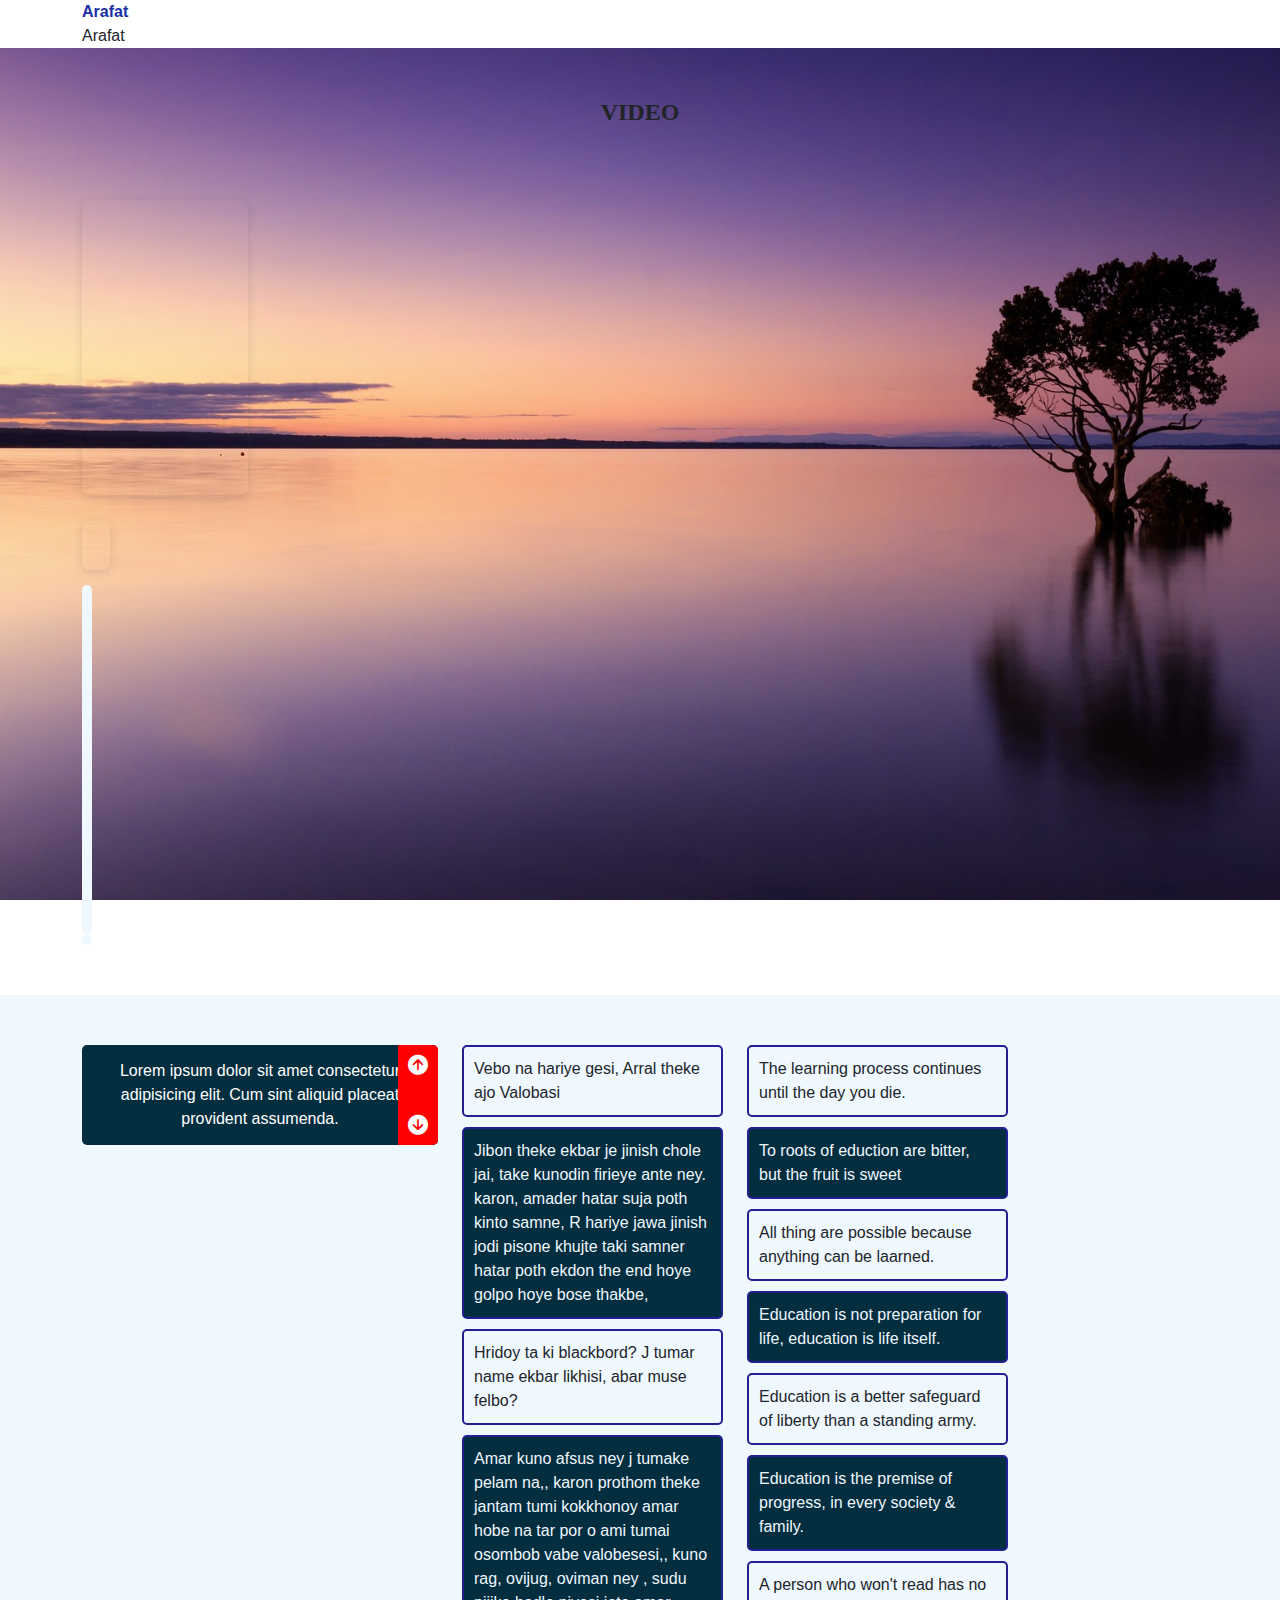
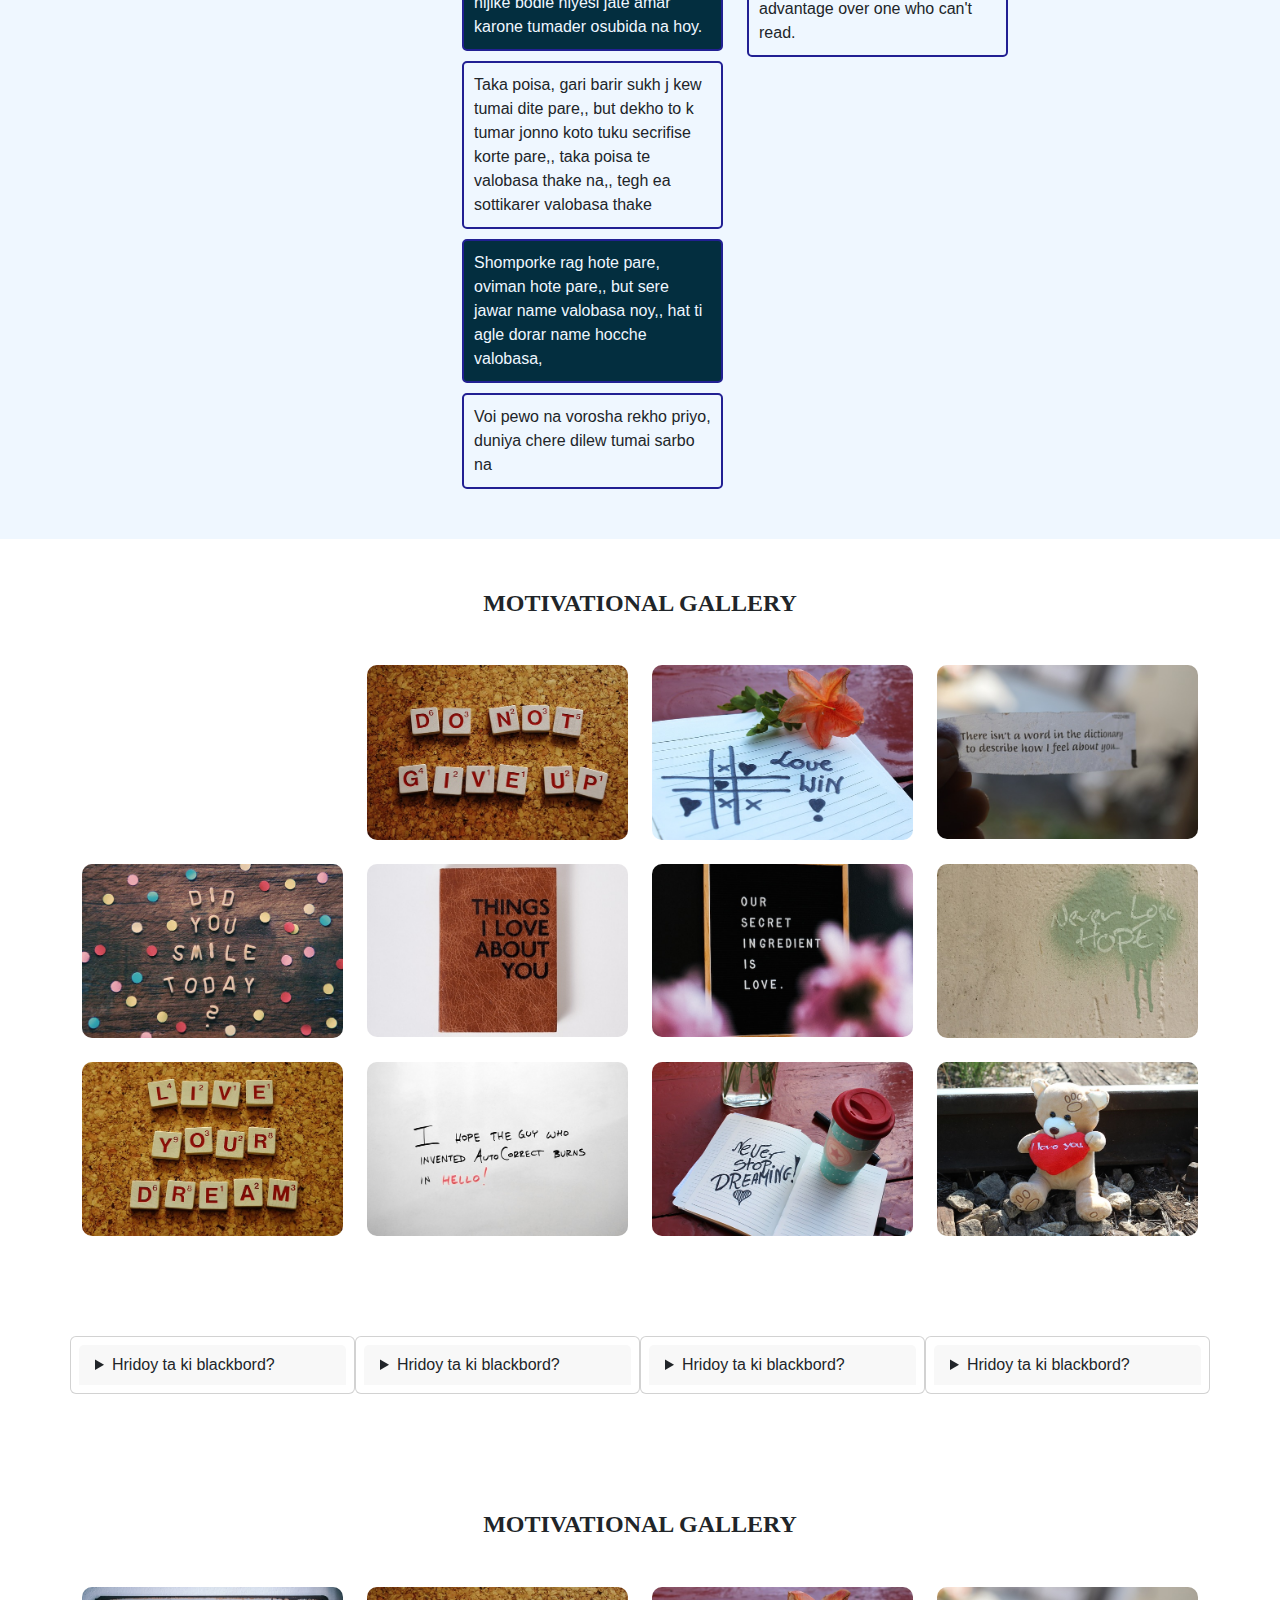
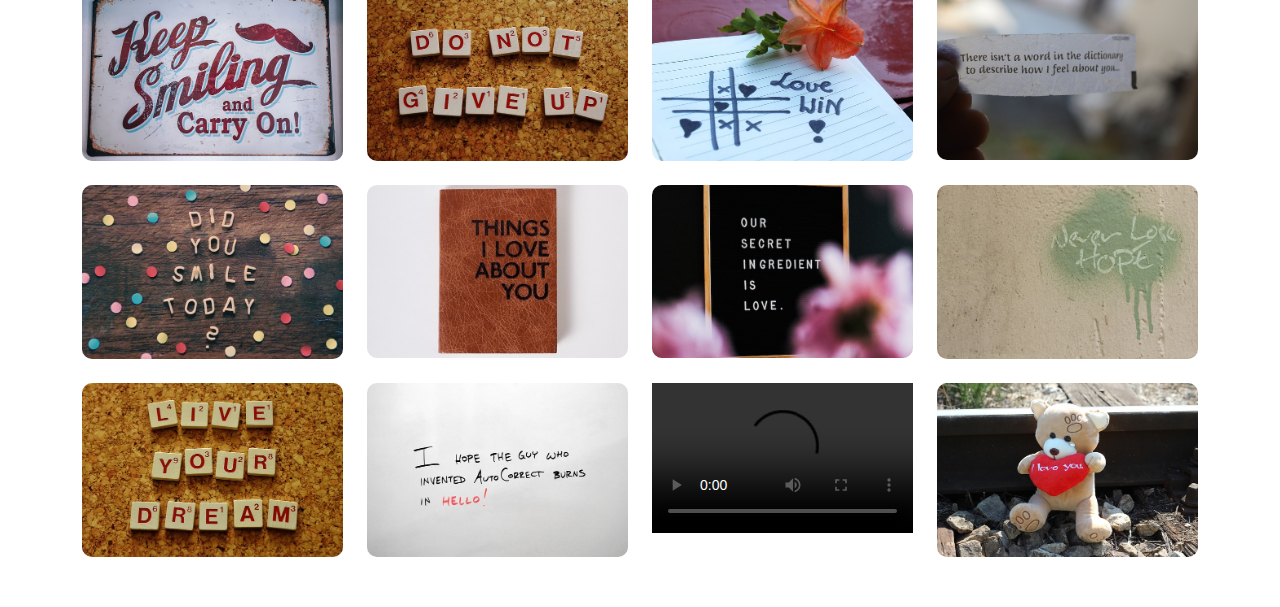
==== index.html @ 427f3147 "Update index.html" ====
<!DOCTYPE html>
<html lang="en">

<head>
    <meta charset="UTF-8">
    <meta name="viewport" content="width=device-width, initial-scale=1.0">
    <link rel="icon" href="image/logo.png">
    <title>Sent A Message For Bithi</title>
    <link rel="stylesheet" href="css/fontawesome/css/all.min.css">
    <link rel="stylesheet" href="css/bootstrap.min.css">
    <link rel="stylesheet" href="css/style.css">
    <link rel="stylesheet" href="css/responsive.css">
</head>

<body>

    <nav>
        <div class="container">
            <div class="row">
                <div class="col-md-12">
                    <div class="nav_wrapper">
                        <a href="#">Arafat</a>
                        <p href="#">Arafat</p>
                    </div>
                </div>
            </div>
        </div>
    </nav>



    <section id="video">
        <div class="container">

            <div class="secton_title text-center mb-5">
                <h1>Video</h1>
            </div>

            <div class="row gy-3">
                <div class="col-lg-2 col-md-3 col-sm-6 col-2 ">
                    <div class="">
                        <div style="position: relative; width: 100%; height: 0; padding-top: 177.7778%;
 padding-bottom: 0; box-shadow: 0 2px 8px 0 rgba(63,69,81,0.16); margin-top: 1.6em; margin-bottom: 0.9em; overflow: hidden;
 border-radius: 8px; will-change: transform;">
  <iframe loading="lazy" style="position: absolute; width: 100%; height: 100%; top: 0; left: 0; border: none; padding: 0;margin: 0;"
    src="https:&#x2F;&#x2F;www.canva.com&#x2F;design&#x2F;DAF-F6-UgXE&#x2F;YDiCbbijVKIDsxhTz0mBYQ&#x2F;watch?embed" allowfullscreen="allowfullscreen" allow="fullscreen">
  </iframe>
</div>

                    </div>
                <div class="col-lg-2 col-md-3 col-sm-6 col-2 ">
                    <div class="">
                        <div style="position: relative; width: 100%; height: 0; padding-top: 177.7778%;
 padding-bottom: 0; box-shadow: 0 2px 8px 0 rgba(63,69,81,0.16); margin-top: 1.6em; margin-bottom: 0.9em; overflow: hidden;
 border-radius: 8px; will-change: transform;">
  <iframe loading="lazy" style="position: absolute; width: 100%; height: 100%; top: 0; left: 0; border: none; padding: 0;margin: 0;"
    src="https:&#x2F;&#x2F;www.canva.com&#x2F;design&#x2F;DAF-F6-UgXE&#x2F;YDiCbbijVKIDsxhTz0mBYQ&#x2F;watch?embed" allowfullscreen="allowfullscreen" allow="fullscreen">
  </iframe>
</div>

                    </div>
                <div class="col-md-3 col-sm-6">
                    <div class="video_wrapper">
                        <div style="position: relative; width: 100%; height: 300px; padding-top: 177.7778%;
 padding-bottom: 0; box-shadow: 0 2px 8px 0 rgba(63,69,81,0.16); margin-top: 1.6em; margin-bottom: 0.9em; overflow: hidden;
 border-radius: 8px; will-change: transform;">
  <iframe loading="lazy" style="position: absolute; width: 100%; height: 300px; top: 0; left: 0; border: none; padding: 0;margin: 0;"
    src="https:&#x2F;&#x2F;www.canva.com&#x2F;design&#x2F;DAF0tHk9nTk&#x2F;bB8lPL1ZTHizFM0H215nzg&#x2F;watch?embed" allowfullscreen="allowfullscreen" allow="fullscreen">
  </iframe>
</div>


                    </div>
                </div>
                <div class="col-md-3 col-sm-6">
                    <div class="video_wrapper">
                        <div style="padding:177.78% 0 0 0;position:relative;"><iframe src="https://player.vimeo.com/video/912677685?badge=0&amp;autopause=0&amp;player_id=0&amp;app_id=58479" frameborder="0" allow="autoplay; fullscreen; picture-in-picture" style="position:absolute;top:0;left:0;width:100%;height:100%;" title="Facebook"></iframe></div>
                    </div>
                </div>
            </div></div>
        </div>
    </section>



    <section id="faq">
        <div class="container">
            <div class="row">
                <div class="col-md-4 col-sm-6">
                    <div class="single_msg_wrapper">
                        <div class="single_msg">

                            <div class="single_msg_slide">
                                <div class="single_msg_con">
                                    <p>Lorem ipsum dolor sit amet consectetur adipisicing elit. Cum sint aliquid placeat
                                        provident assumenda.</p>
                                </div>
                            </div>
                            <div class="single_msg_slide">
                                <div class="single_msg_con">
                                    <p>Lorem ipsum dolor sit amet consectetur adipisicing elit. Cum sint aliquid placeat
                                        provident assumenda.</p>
                                </div>
                            </div>
                            <div class="single_msg_slide">
                                <div class="single_msg_con">
                                    <p>Lorem ipsum dolor sit amet consectetur adipisicing elit. Cum sint aliquid placeat
                                        provident assumenda.</p>
                                </div>
                            </div>
                            <div class="single_msg_slide">
                                <div class="single_msg_con">
                                    <p>Lorem ipsum dolor sit amet consectetur adipisicing elit. Cum sint aliquid placeat
                                        provident assumenda.</p>
                                </div>
                            </div>
                            <div class="single_msg_slide">
                                <div class="single_msg_con">
                                    <p>Lorem ipsum dolor sit amet consectetur adipisicing elit. Cum sint aliquid placeat
                                        provident assumenda.</p>
                                </div>
                            </div>


                        </div>
                        <div class="single_msg_btn">
                            <i onclick="upMsg()" class="fa fa-arrow-circle-up" aria-hidden="true"></i>
                            <i onclick="downMsg()" class="fa fa-arrow-circle-down" aria-hidden="true"></i>
                        </div>
                    </div>
                </div>
                <div class="col-md-3 col-sm-6">
                    <div class="status_box">
                        <p class="single_status ">
                            Vebo na hariye gesi, Arral theke ajo Valobasi
                        </p>
                        <p class="single_status">
                            Jibon theke ekbar je jinish chole jai, take kunodin firieye ante ney. karon, amader hatar suja poth kinto samne, R hariye jawa jinish jodi pisone khujte taki samner hatar poth ekdon the end hoye golpo hoye bose thakbe,
                        </p>
                        <p class="single_status">
                            Hridoy ta ki blackbord? J tumar name ekbar likhisi, abar muse felbo?    
                        </p>
                        <p class="single_status">
                           Amar kuno afsus ney j tumake pelam na,, karon prothom theke jantam tumi kokkhonoy amar hobe na tar por o ami tumai osombob vabe valobesesi,,  kuno rag, ovijug, oviman ney , sudu nijike bodle niyesi jate amar karone tumader osubida na hoy.
                        </p>
                        <p class="single_status">
                            Taka poisa, gari barir sukh j kew tumai dite pare,, but dekho to k tumar jonno koto tuku secrifise korte pare,, taka poisa te valobasa thake na,, tegh ea sottikarer valobasa thake
                        </p>
                        <p class="single_status">
                            Shomporke rag hote pare, oviman  hote pare,, but sere jawar name valobasa noy,, hat ti agle dorar name hocche valobasa,
                         </p>
                        <p class="single_status">
                            Voi pewo na vorosha rekho priyo, duniya chere dilew tumai sarbo na
                        </p>
                    </div>
                </div>
                <div class="col-md-3 col-sm-6">
                    <div class="status_box">
                        <p class="single_status">
                            The learning process continues until the day you die.
                        </p>
                        <p class="single_status">
                            To roots of eduction are bitter, but the fruit is sweet
                        </p>
                        <p class="single_status">
                            All thing are possible because anything can be laarned.
                        </p>
                        <p class="single_status">
                            Education is not preparation for life, education is life itself.
                        </p>
                        <p class="single_status">
                            Education is a better safeguard of liberty than a standing army.
                        </p>
                        <p class="single_status">
                            Education is the premise of progress, in every society & family.
                        </p>
                        <p class="single_status">
                            A person who won't read has no advantage over one who can't read.
                        </p>
                    </div>
                </div>
            </div>
        </div>
    </section>

    <section class="full_img_box" id="full_img_box">
        <div class="full_img">
            <img id="full_img" src="image/img_gallery_1.jpg" alt="">
        </div>
        <span onclick="close_img()">X</span>
    </section>

    <section id="gallery_section">
        <div class="container">
            <div class="secton_title text-center mb-5">
                <h1>Motivational Gallery</h1>
            </div>
            <div class="row gy-4">
                <div class="col-md-3 col-sm-6">
                    <div class="img_wrapper">
                        <img onclick="full_img(this.src)" src="https://photos.google.com/direct/AF1QipOx652NyZt1VPtZx6PtrWKGs_IhcX5M02TzEsUFUxyFWANWa3Gwg7GCTWqADJPvFw" alt="">
                    </div>
                </div>
                <div class="col-md-3 col-sm-6">
                    <div class="img_wrapper">
                        <img onclick="full_img(this.src)" src="image/img_gallery_2.jpg" alt="">
                    </div>
                </div>
                <div class="col-md-3 col-sm-6">
                    <div class="img_wrapper">
                        <img onclick="full_img(this.src)" src="image/img_gallery_3.jpg" alt="">
                    </div>
                </div>
                <div class="col-md-3 col-sm-6">
                    <div class="img_wrapper">
                        <img onclick="full_img(this.src)" src="image/img_gallery_4.jpg" alt="">
                    </div>
                </div>
                <div class="col-md-3 col-sm-6">
                    <div class="img_wrapper">
                        <img onclick="full_img(this.src)" src="image/img_gallery_5.jpg" alt="">
                    </div>
                </div>
                <div class="col-md-3 col-sm-6">
                    <div class="img_wrapper">
                        <img onclick="full_img(this.src)" src="image/img_gallery_6.jpg" alt="">
                    </div>
                </div>
                <div class="col-md-3 col-sm-6">
                    <div class="img_wrapper">
                        <img onclick="full_img(this.src)" src="image/img_gallery_7.jpg" alt="">
                    </div>
                </div>
                <div class="col-md-3 col-sm-6">
                    <div class="img_wrapper">
                        <img onclick="full_img(this.src)" src="image/img_gallery_8.jpg" alt="">
                    </div>
                </div>
                <div class="col-md-3 col-sm-6">
                    <div class="img_wrapper">
                        <img onclick="full_img(this.src)" src="image/img_gallery_9.jpg" alt="">
                    </div>
                </div>
                <div class="col-md-3 col-sm-6">
                    <div class="img_wrapper">
                        <img onclick="full_img(this.src)" src="image/img_gallery_10.jpg" alt="">
                    </div>
                </div>
                <div class="col-md-3 col-sm-6">
                    <div class="img_wrapper">
                        <img onclick="full_img(this.src)" src="image/img_gallery_11.jpg" alt="">
                    </div>
                </div>
                <div class="col-md-3 col-sm-6">
                    <div class="img_wrapper">
                        <img onclick="full_img(this.src)" src="image/img_gallery_12.jpg" alt="">
                    </div>
                </div>

            </div>
        </div>
    </section>


    <section class="container"> 
        <div class="row">
            <details class="card col-md-3 p-2 mb-3">
                <summary class="card-header" >Hridoy ta ki blackbord?</summary>
                <p class="card-body">
                    <audio controls src="audio/Facebook.mp3"  type="audio/mp3"></audio>
                    <audio controls src="audio/Facebook.mp3"  type="audio/mp3"></audio>
                    <audio controls src="audio/Facebook.mp3"  type="audio/mp3"></audio>
                    <audio controls src="audio/Facebook.mp3"  type="audio/mp3"></audio>
                    <audio controls src="audio/Facebook.mp3"  type="audio/mp3"></audio>
                </p>
              </details>
              <details class="card col-md-3 p-2 mb-3">
                <summary class="card-header" >Hridoy ta ki blackbord?</summary>
                <p class="card-body">
                    <video src="video/Facebook.mp4" type="video/mp4" controls>
                        
                    </video>
                </p>
              </details>
              <details class="card col-md-3 p-2 mb-3">
                <summary class="card-header" >Hridoy ta ki blackbord?</summary>
                <p class="card-body">
                    <video src="video/Facebook_2.mp4" type="video/mp4" controls>
                        
                    </video>
                </p>
              </details>
              <details class="card col-md-3 p-2 mb-3">
                <summary class="card-header" >Hridoy ta ki blackbord?</summary>
                <p class="card-body">
                    <video src="video/video_1.mp4" type="video/mp4" controls>
                        
                    </video>
                </p>
              </details>
        </div>
        
    </section>


    <section class="full_img_box" id="full_img_box">
        <div class="full_img">
            <!-- <img id="full_img" src="image/img_gallery_1.jpg" alt=""> -->
            <video id="full_img" src="video/video_1.mp4"></video>
        </div>
        <span onclick="close_img()">X</span>
    </section>

    <section id="gallery_section">
        <div class="container">
            <div class="secton_title text-center mb-5">
                <h1>Motivational Gallery</h1>
            </div>
            <div class="row gy-4">
                <div class="col-md-3 col-sm-6">
                    <div class="img_wrapper">
                        <img onclick="full_img(this.src)" src="image/img_gallery_1.jpg" alt="">
                    </div>
                </div>
                <div class="col-md-3 col-sm-6">
                    <div class="img_wrapper">
                        <img onclick="full_img(this.src)" src="image/img_gallery_2.jpg" alt="">
                    </div>
                </div>
                <div class="col-md-3 col-sm-6">
                    <div class="img_wrapper">
                        <img onclick="full_img(this.src)" src="image/img_gallery_3.jpg" alt="">
                    </div>
                </div>
                <div class="col-md-3 col-sm-6">
                    <div class="img_wrapper">
                        <img onclick="full_img(this.src)" src="image/img_gallery_4.jpg" alt="">
                    </div>
                </div>
                <div class="col-md-3 col-sm-6">
                    <div class="img_wrapper">
                        <img onclick="full_img(this.src)" src="image/img_gallery_5.jpg" alt="">
                    </div>
                </div>
                <div class="col-md-3 col-sm-6">
                    <div class="img_wrapper">
                        <img onclick="full_img(this.src)" src="image/img_gallery_6.jpg" alt="">
                    </div>
                </div>
                <div class="col-md-3 col-sm-6">
                    <div class="img_wrapper">
                        <img onclick="full_img(this.src)" src="image/img_gallery_7.jpg" alt="">
                    </div>
                </div>
                <div class="col-md-3 col-sm-6">
                    <div class="img_wrapper">
                        <img onclick="full_img(this.src)" src="image/img_gallery_8.jpg" alt="">
                    </div>
                </div>
                <div class="col-md-3 col-sm-6">
                    <div class="img_wrapper">
                        <img onclick="full_img(this.src)" src="image/img_gallery_9.jpg" alt="">
                    </div>
                </div>
                <div class="col-md-3 col-sm-6">
                    <div class="img_wrapper">
                        <img onclick="full_img(this.src)" src="image/img_gallery_10.jpg" alt="">
                    </div>
                </div>
                <div class="col-md-3 col-sm-6">
                    <div class="img_wrapper">
                        <video controls onclick="full_img(this.src)" src="video/video_1.mp4"></video>
                    </div>
                </div>
                <div class="col-md-3 col-sm-6">
                    <div class="img_wrapper">
                        <img onclick="full_img(this.src)" src="image/img_gallery_12.jpg" alt="">
                    </div>
                </div>

            </div>
        </div>
    </section>

<script src="https://player.vimeo.com/api/player.js"></script>
    <script src="js/bootstrap.bundle.js"></script>
    <script src="js/app.js"></script>

    <script>

        let full_img_box = document.getElementById('full_img_box');
        let full_imgf = document.getElementById('full_img');
        function full_img(pic) {
            full_img_box.style.transform = "scale(1)";
            full_imgf.src = pic;
        }

        function close_img() {
            full_img_box.style.transform = "scaleY(0)";
        }


        let single_msg = document.querySelector('.single_msg')

        let x = "0"
        function upMsg() {

            if(x > '-400'){
                 x = x - 100;
            single_msg.style.top = x + 'px';
        }  
    }


        function downMsg(){
            if(x < '0'){
                 x = x + 100;
            single_msg.style.top = x + 'px';
            
            
        }  

        }

    </script>

</body>

</html>
---- css/style.css ----
/* color for bg */
/* #eff7ff  #125875 #ff7350 */

* {
    margin: 0;
    padding: 0;
    box-sizing: border-box;
}
.video_wrapper iframe{
    width: 100%;
    height: 350px;
}
.ytp-embed .ytp-chrome-bottom {
    height: 40px;
    display: none;
}
a.ytp-youtube-button.ytp-button.yt-uix-sessionlink {
    display: none !important;
}
body {
    font-family: sans-serif;
}

a {
    color: rgb(26, 47, 165);
    text-decoration: none;
    font-weight: 600;
}

ul {
    list-style: none;
}

p {
    margin: 0;
    padding: 0;
}

img,
video {
    width: 100%;
    height: auto;
    display: flex;
}

section {
    padding: 50px 0;
}

.secton_title h1 {
    font-size: 1.5rem;
    font-weight: 600;
    text-transform: uppercase;
    position: relative;
    font-family: cursive;
}


/* Video section start  */

.video_wrapper {
    border-radius: 10px;
    overflow: hidden;
    border: 5px solid #eff7ff;
}

#video {
    background: url(../image/bg.jpg);
    background-position: center;
    background-size: cover;
    background-repeat: no-repeat;
    background-attachment: fixed;
}

/* Video section end */



/* faq section start  */

.btn {
    font-weight: 600;
    font-size: 14px;
    background: #ff7350;
    max-width: 200px;
    padding: 15px;
    border-radius: 5px;
    color: #fff;
    letter-spacing: .8px;
    cursor: pointer;
    transition: .5s;
}

.eash_btn {
    font-weight: 600;
    font-size: 14px;
    background: #125875;
    max-width: 200px;
    padding: 15px;
    border-radius: 5px;
    color: #fff;
    letter-spacing: .8px;
    cursor: pointer;
    transition: .5s;
}

.eash_btn:hover {
    background-color: #ff7350;
}

.btn:hover {
    background: #125875;
}

#faq {
    background: #eff7ff;
}

.faq_wrapper {
    display: grid;
    grid-template-columns: repeat(2, 1fr);
    gap: 2rem;
}

.single_status:hover,
.status_active {
    background: #032e3f;
    color: #eff7ff;
    box-shadow: 0px 0px 5px 2px #125875;
}

.single_status:nth-child(even) {
    background: #032e3f;
    color: #eff7ff;
}

.single_status:nth-child(even):hover {
    background: #ff7350;
    color: #eff7ff;
}

/* .single_status:nth-child(odd):hover{
    background: #ff7350;
    color: #eff7ff;
} */

.status_box p {
    font-size: 1rem;
    border: 2px solid #222093;
    border-radius: 5px;
    padding: 10px;
    cursor: pointer;
    transition: .5s;
}

.status_box,
.status {
    display: flex;
    flex-direction: column;
    gap: 10px;
}

/* faq section end  */

/* gallery section start  */

.img_wrapper img {
    border-radius: 10px;
    cursor: pointer;
}


#full_img_box {
    position: fixed;
    top: 0;
    left: 0;
    width: 100%;
    height: 100vh;
    background: #000000e0;
    z-index: 11111;
    transition: .5s;
    transform: scale(0);
}

div.full_img {
    width: 60%;
    border-radius: 10px;
    overflow: hidden;
    position: absolute;
    top: 50%;
    left: 50%;
    transform: translate(-50%, -50%);
}

section#full_img_box span {
    position: absolute;
    right: 5%;
    top: 5%;
    color: #fff;
    font-size: 25px;
    cursor: pointer;

}

/* gallery section start  */



.single_msg_btn {
    position: absolute;
    top: 0;
    right: 0;
    display: flex;
    flex-direction: column;
    justify-content: space-between;
    height: 100%;
    background: red;
    width: 40px;
    align-items: center;
    padding: 10px 0;
}

.single_msg_btn i {
    font-size: 20px;
    cursor: pointer;
}


.single_msg_wrapper {
    max-height: 100px;
    background: #032e3f;
    color: #fff;
    position: relative;
    overflow: hidden;
    border-radius: 5px;
}


.single_msg{
    position: relative;
    transition: 1s !important;
    top: 0;
}
.single_msg_slide {position: relative;padding: 14px 35px;text-align: center; transition: 1s !important;}

p.card-body {
    padding: 0;
    margin-top: 10px;
}

p.card-body audio {
    width: 100%;
}

summary.card-header {
    border: 0;
}

p.card-body {
    position: relative;
}

p.card-body::before {
    position: absolute;
    content: '';
/*     background: #2f5766db; */
    width: 100%;
    height: 100%;
    /* top: 50%; */
    /* left: 50%; */
    /* transform: translate(-50%, -50%); */
}
p.card-body video{
   height: 390px; 
}
/* Video Page css Start  */

.video_container .video video{
    box-shadow: 0 .5rem 1rem rgba(0,0,0,.5);
    overflow: hidden;
    border-radius: 1rem;
}
/* .video_container .video .active{
    position: fixed;
    top: 50%; left: 50%;
    transform: translate(-50%, -50%);
    height: 100vh;
    width: 80%;
    box-shadow: 0 0 0 100vh rgba(0,0,0,.7);
    z-index: 1;
} */
.active {
    position: absolute;
    top: 50%;
    left: 50%;
    transform: translate(-50%, -50%);
    background: rgba(0,0,0,.7);
    height: 100%;
    width: 100%;
}

.active video {
    width: 80%;
    height: 80%;
    position: absolute;
    top: 50%;
    left: 50%;
    transform: translate(-50%, -50%);
}
---- css/responsive.css ----
@media (max-width:800px){
    div.full_img {
        width: 70%;
    }
}
@media (max-width:576px){
    div.full_img {
        width: 90%;
    }
    .col-md-3{
        width:50%;
    }
}
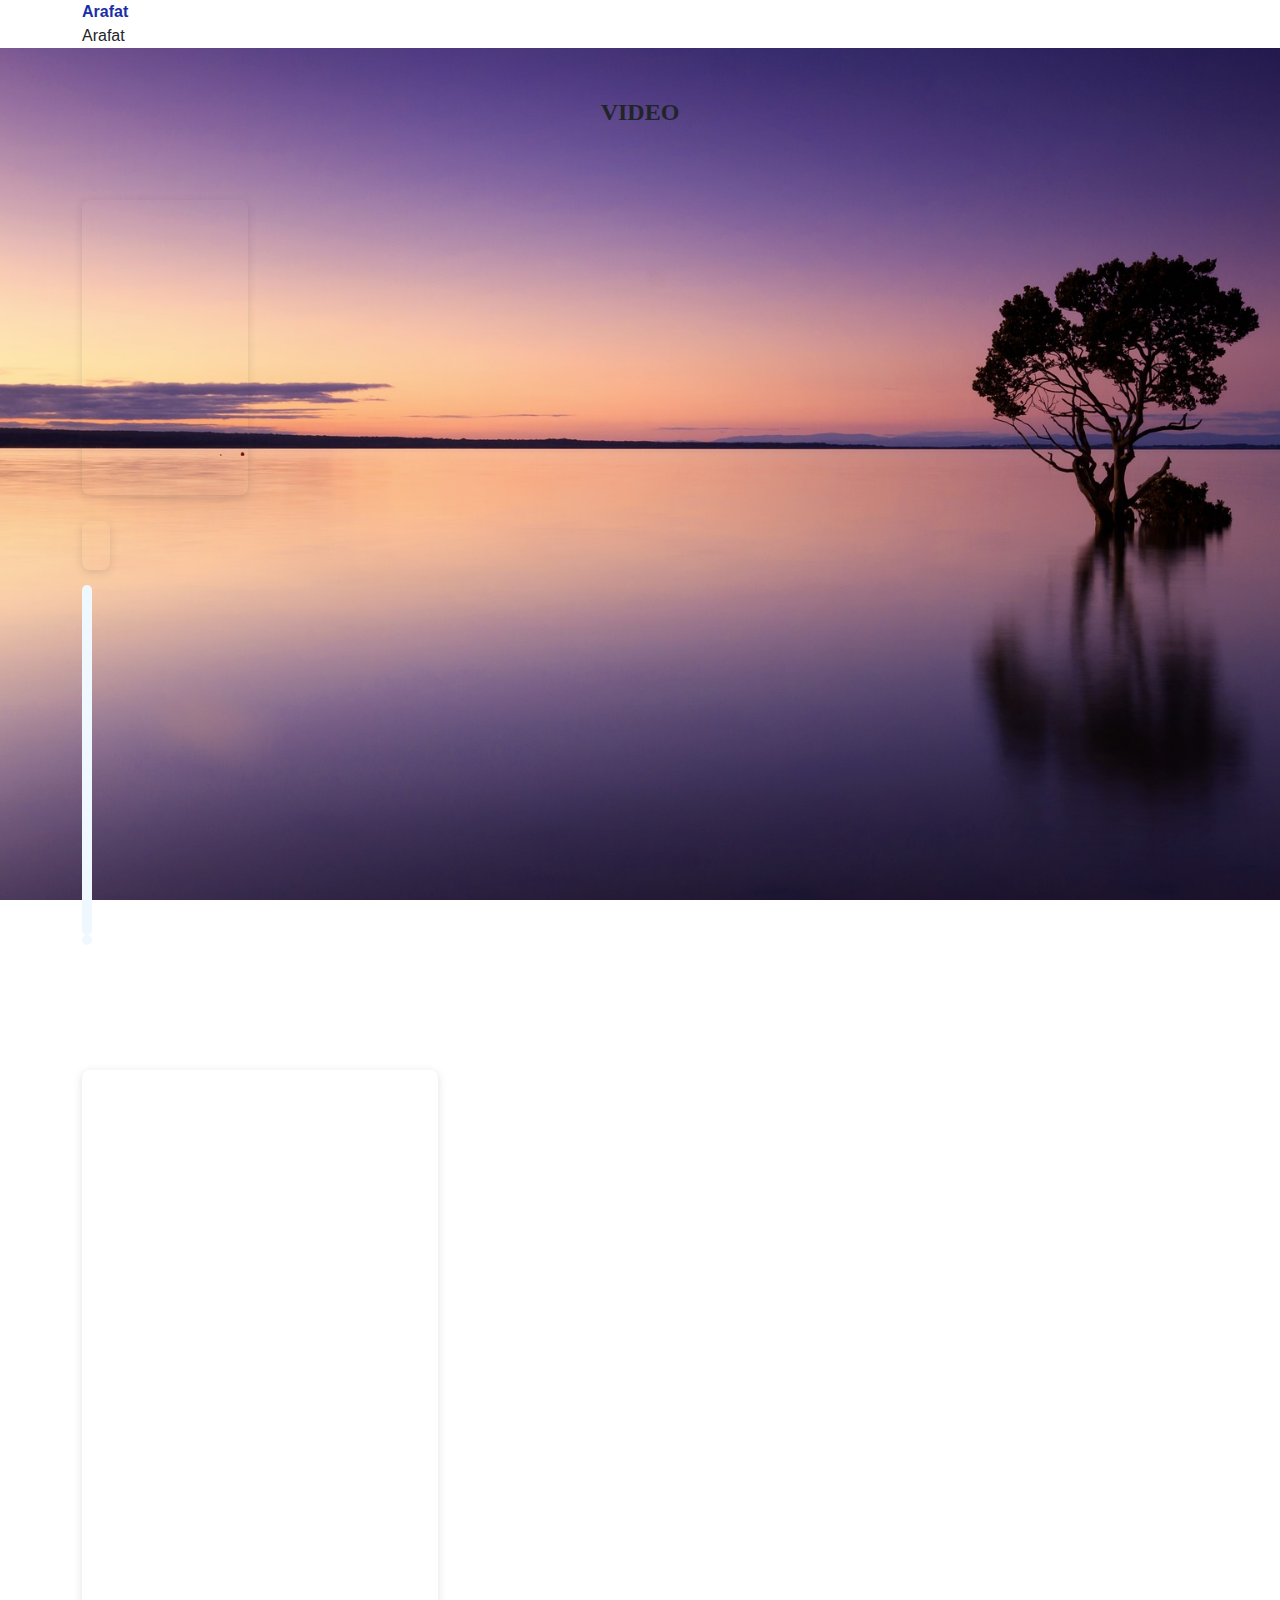
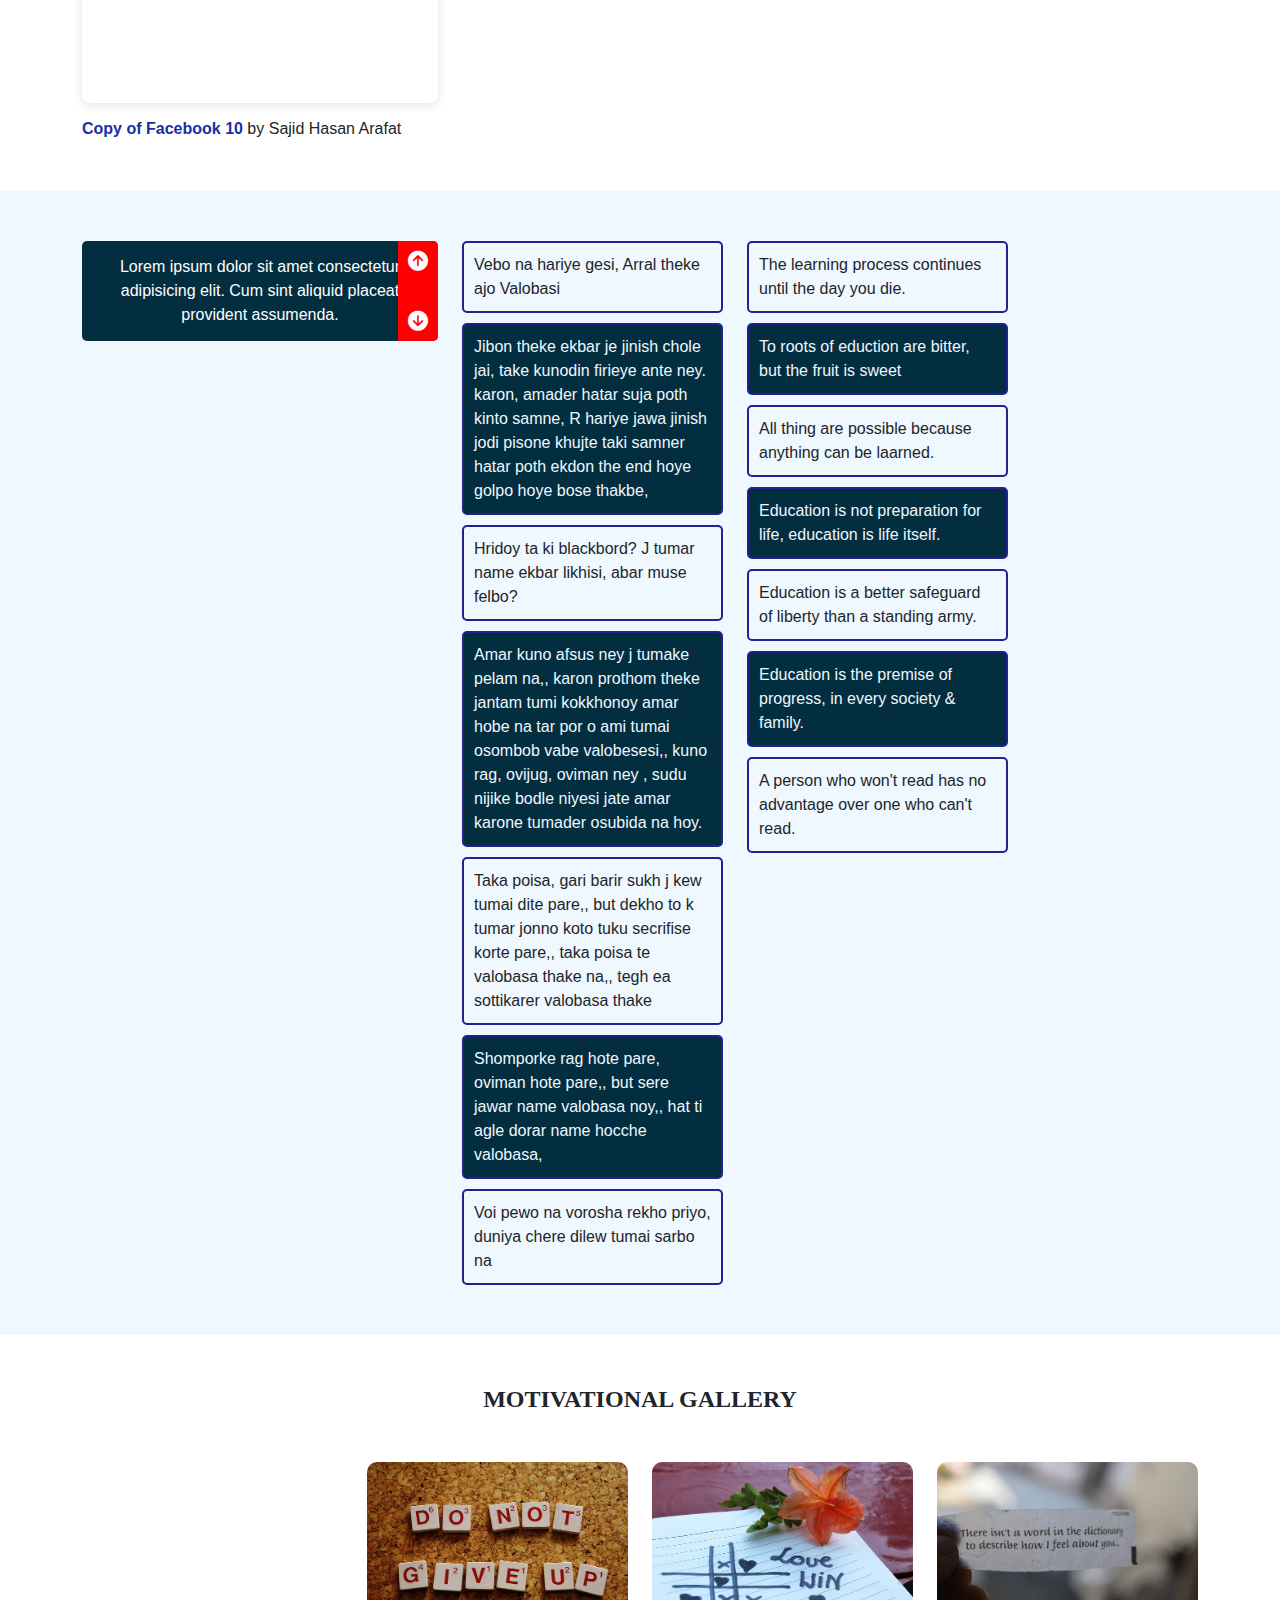
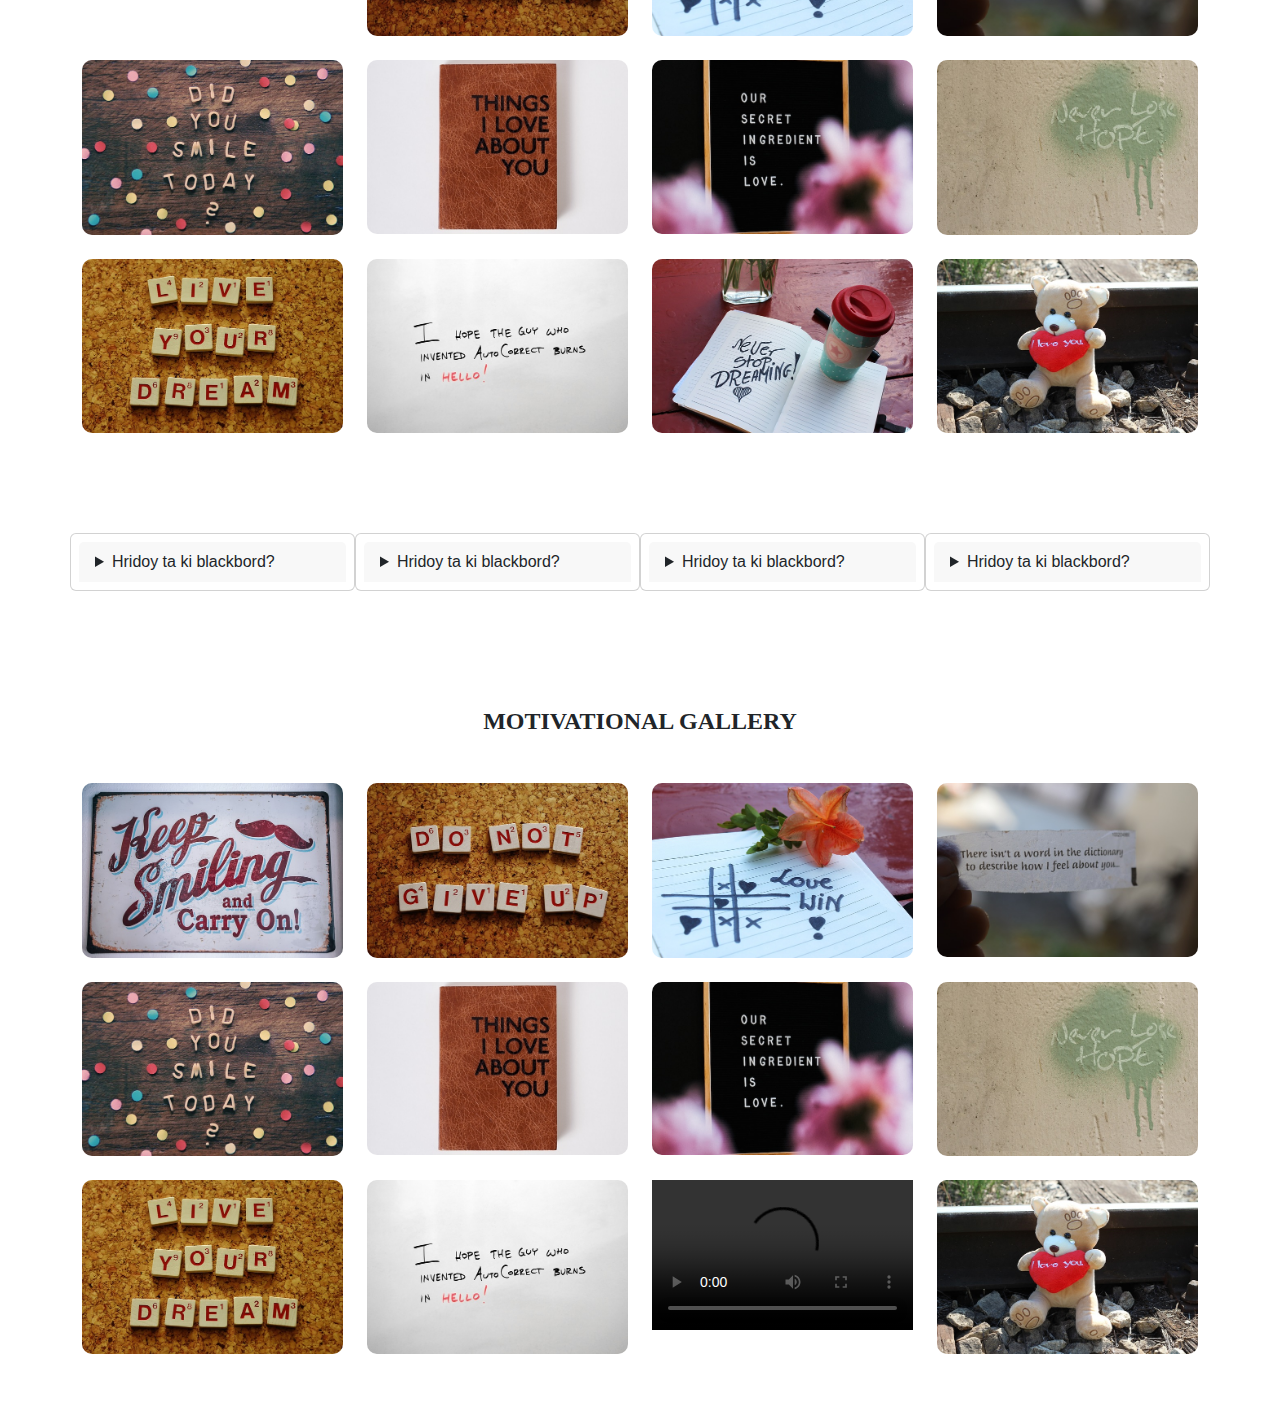
==== commit b267362f: "Update index.html" ====
--- a/index.html
+++ b/index.html
@@ -82,7 +82,22 @@
     </section>
 
 
-
+<section>
+    <div class="container">
+        <div class="row">
+            <div class="col-sm-4">
+                <div style="position: relative; width: 100%; height: 0; padding-top: 177.7778%;
+ padding-bottom: 0; box-shadow: 0 2px 8px 0 rgba(63,69,81,0.16); margin-top: 1.6em; margin-bottom: 0.9em; overflow: hidden;
+ border-radius: 8px; will-change: transform;">
+  <iframe loading="lazy" style="position: absolute; width: 100%; height: 100%; top: 0; left: 0; border: none; padding: 0;margin: 0;"
+    src="https:&#x2F;&#x2F;www.canva.com&#x2F;design&#x2F;DAF-MAcOYWQ&#x2F;-L6xsHTbHZmCGImSSXaTwA&#x2F;watch?embed" allowfullscreen="allowfullscreen" allow="fullscreen">
+  </iframe>
+</div>
+<a href="https:&#x2F;&#x2F;www.canva.com&#x2F;design&#x2F;DAF-MAcOYWQ&#x2F;-L6xsHTbHZmCGImSSXaTwA&#x2F;watch?utm_content=DAF-MAcOYWQ&amp;utm_campaign=designshare&amp;utm_medium=embeds&amp;utm_source=link" target="_blank" rel="noopener">Copy of Facebook 10</a> by Sajid Hasan Arafat
+            </div>
+        </div>
+    </div>
+</section>
     <section id="faq">
         <div class="container">
             <div class="row">
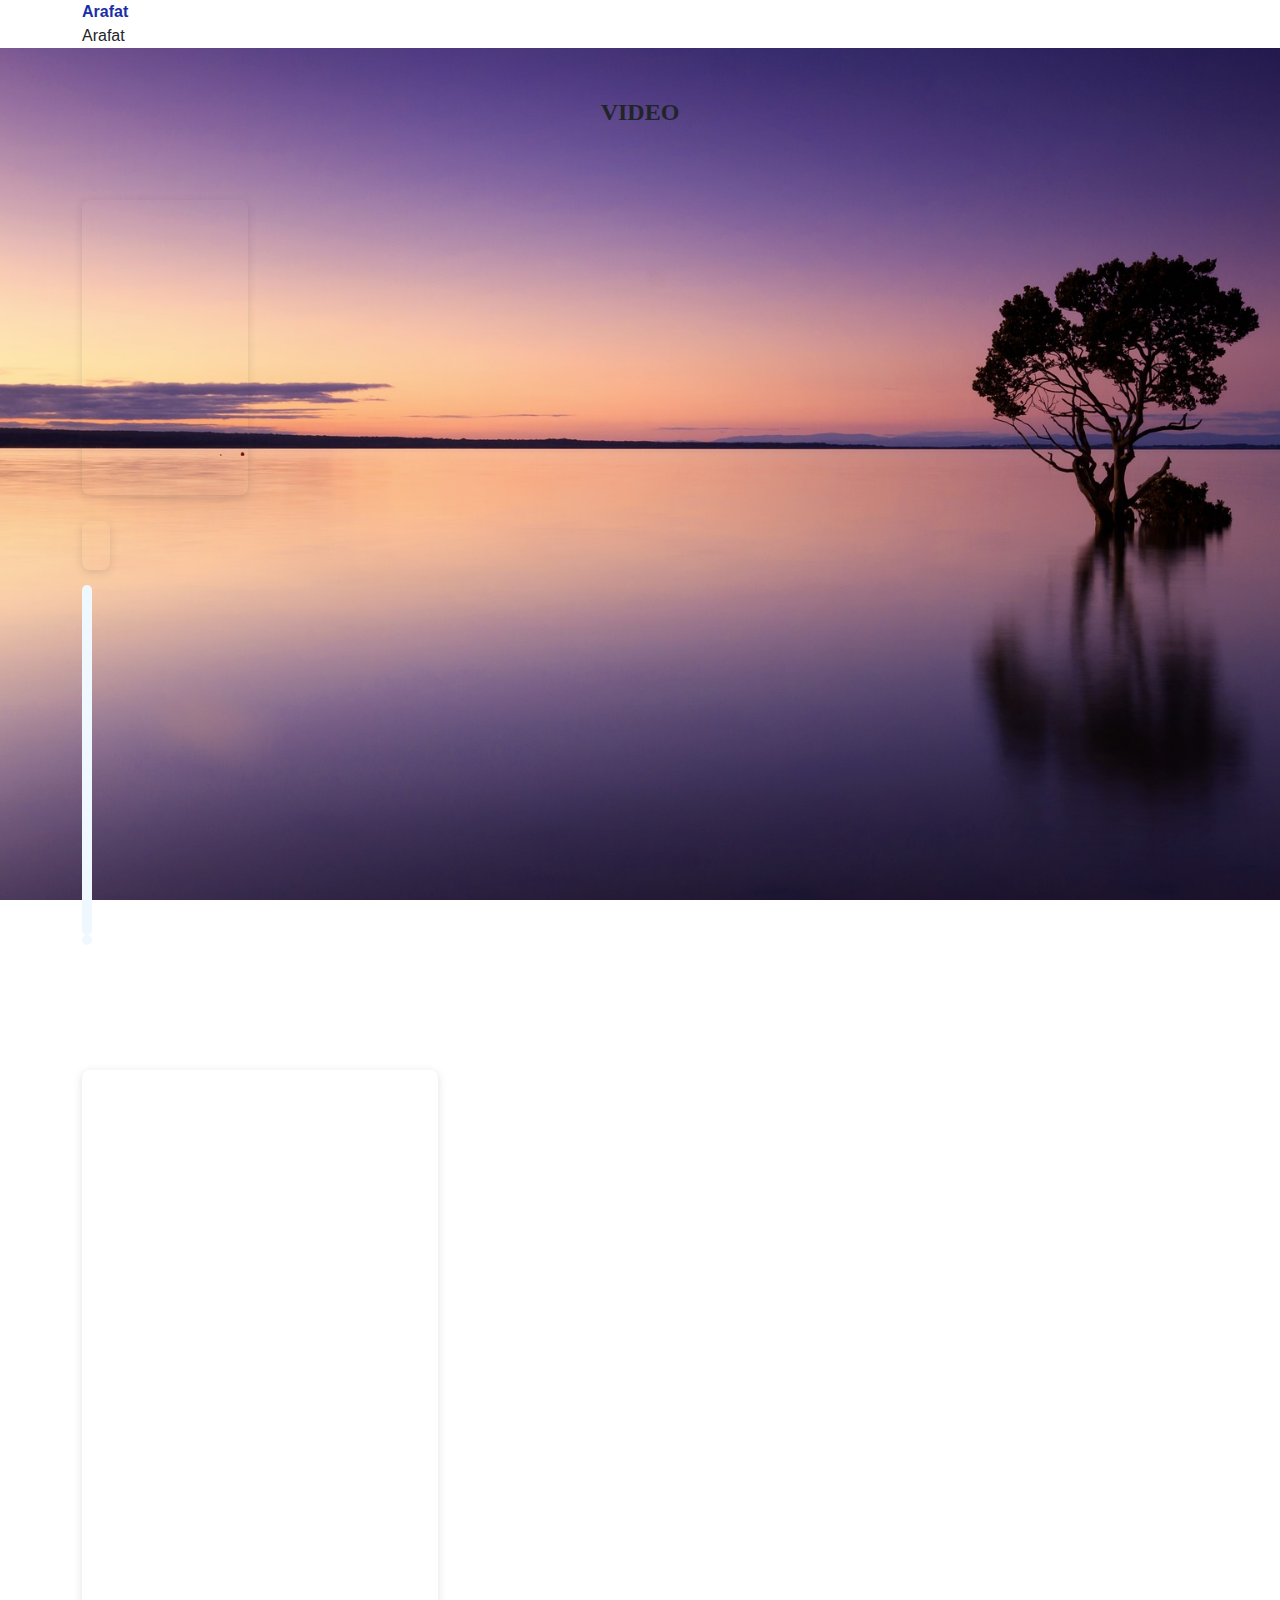
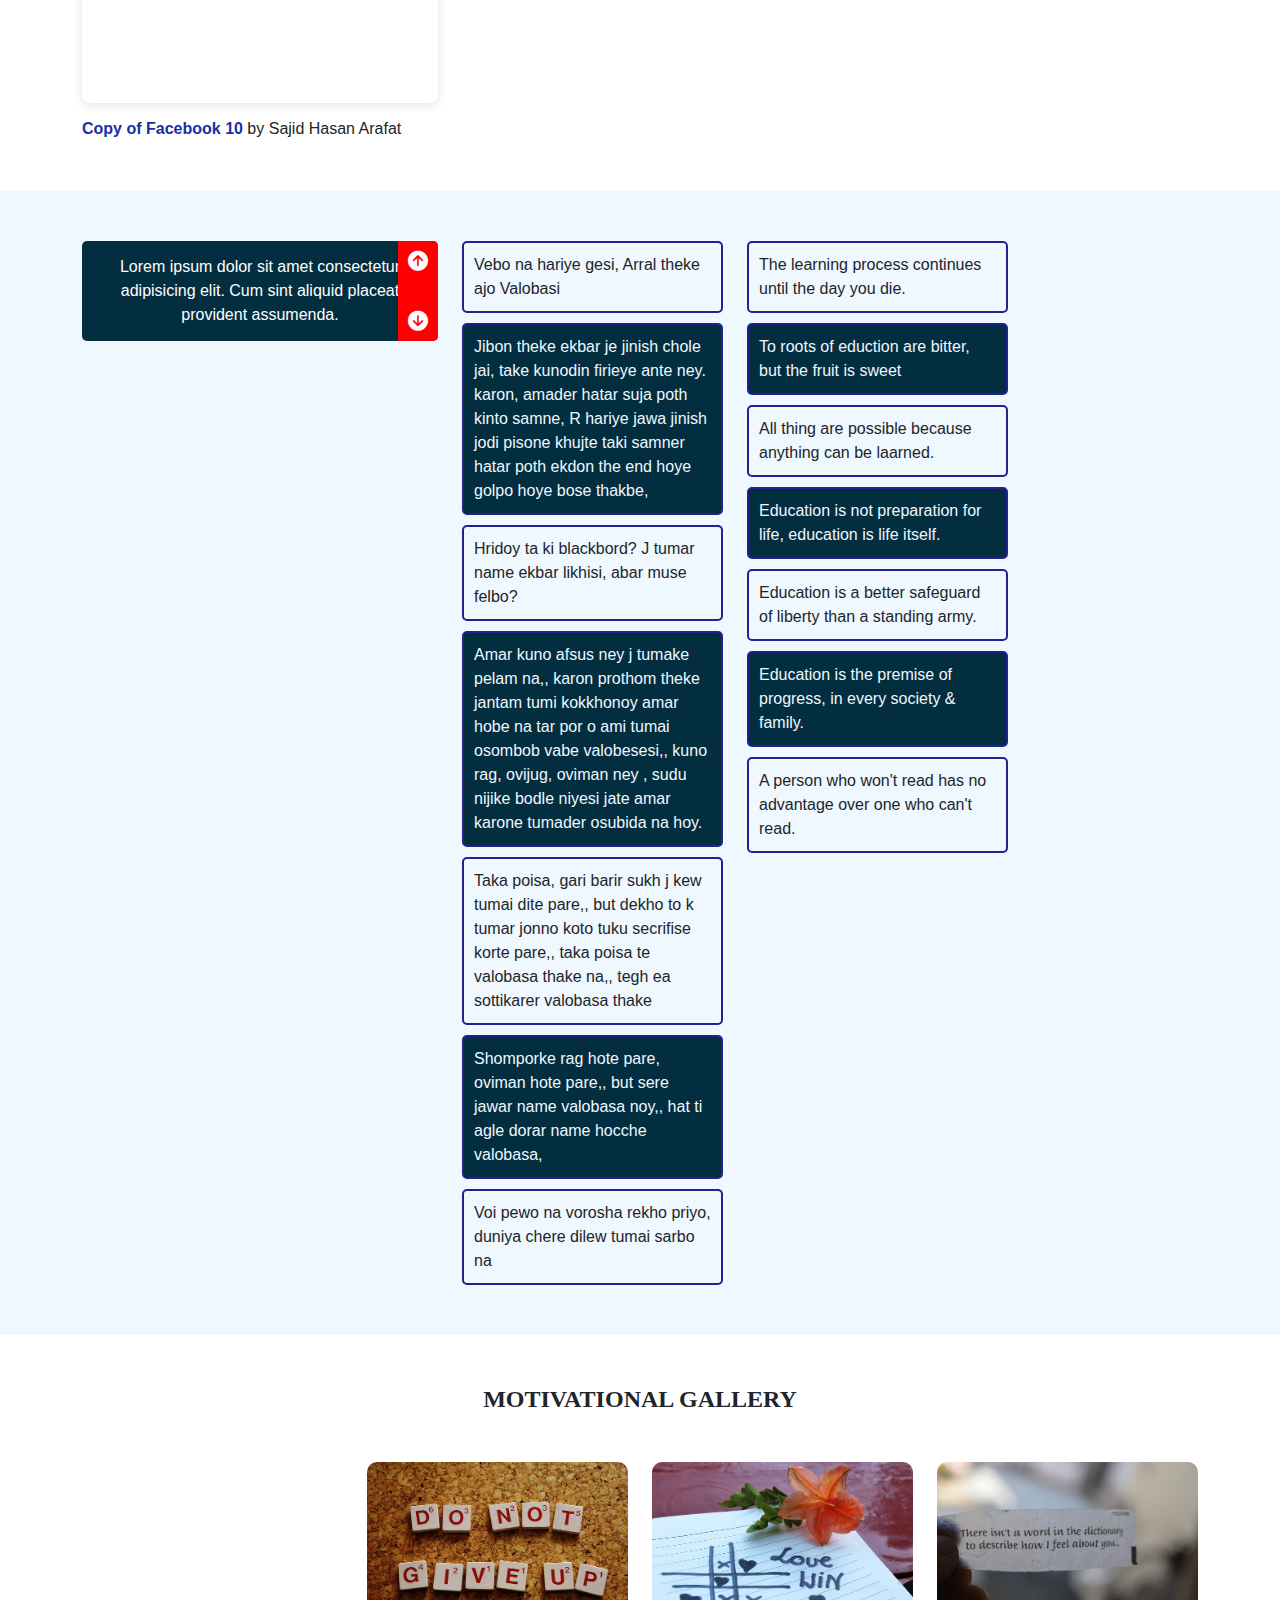
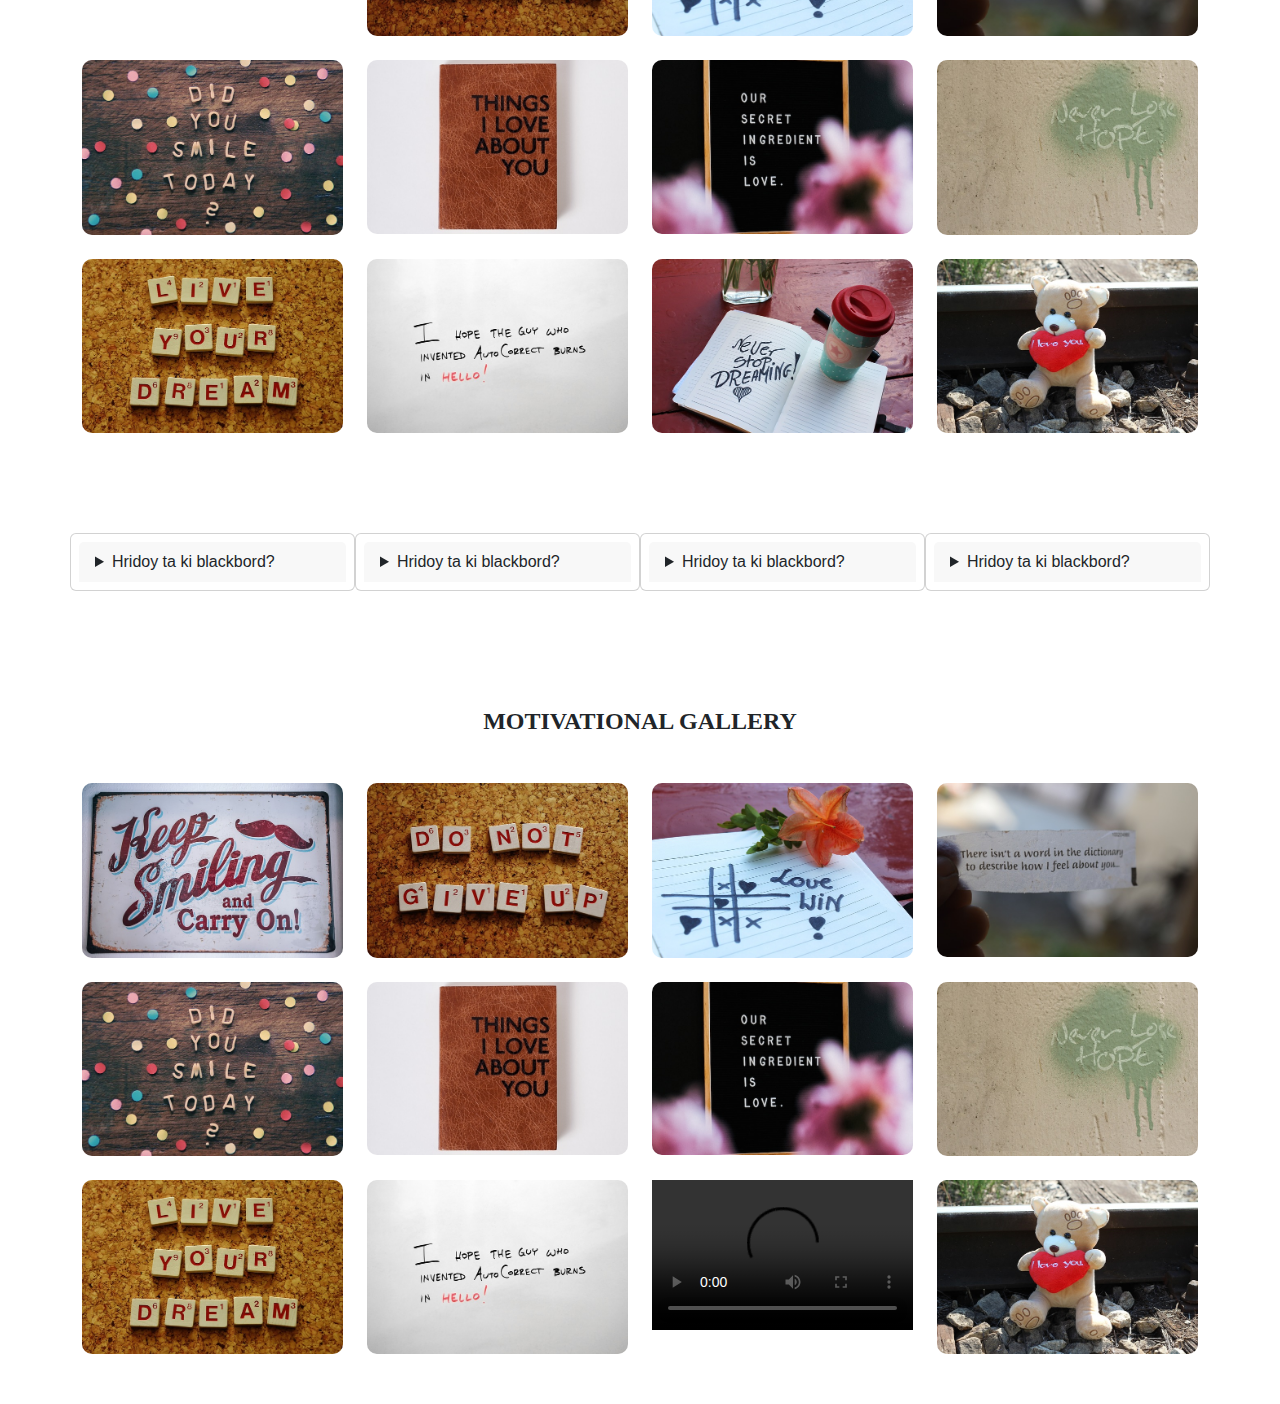
==== commit 3b406805: "Update index.html" ====
--- a/index.html
+++ b/index.html
@@ -85,7 +85,7 @@
 <section>
     <div class="container">
         <div class="row">
-            <div class="col-sm-4">
+            <div class="col-md-4">
                 <div style="position: relative; width: 100%; height: 0; padding-top: 177.7778%;
  padding-bottom: 0; box-shadow: 0 2px 8px 0 rgba(63,69,81,0.16); margin-top: 1.6em; margin-bottom: 0.9em; overflow: hidden;
  border-radius: 8px; will-change: transform;">
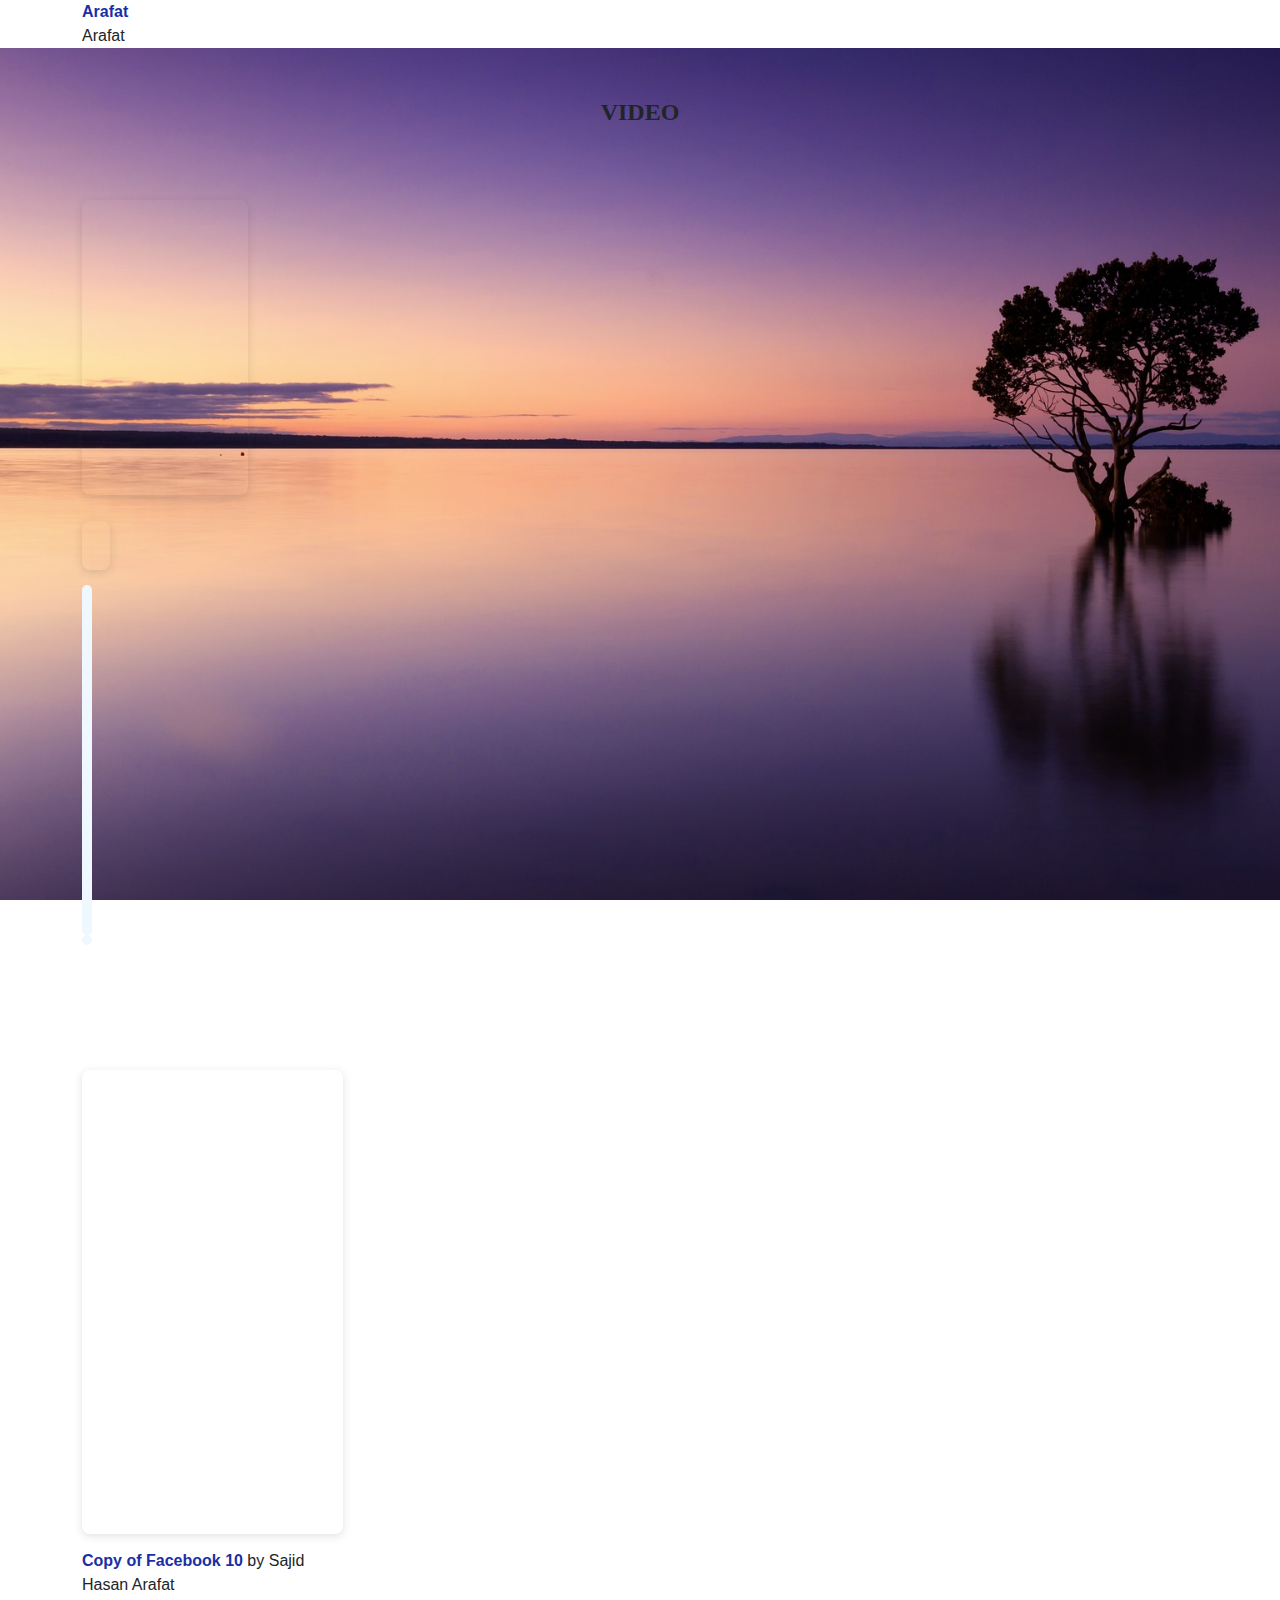
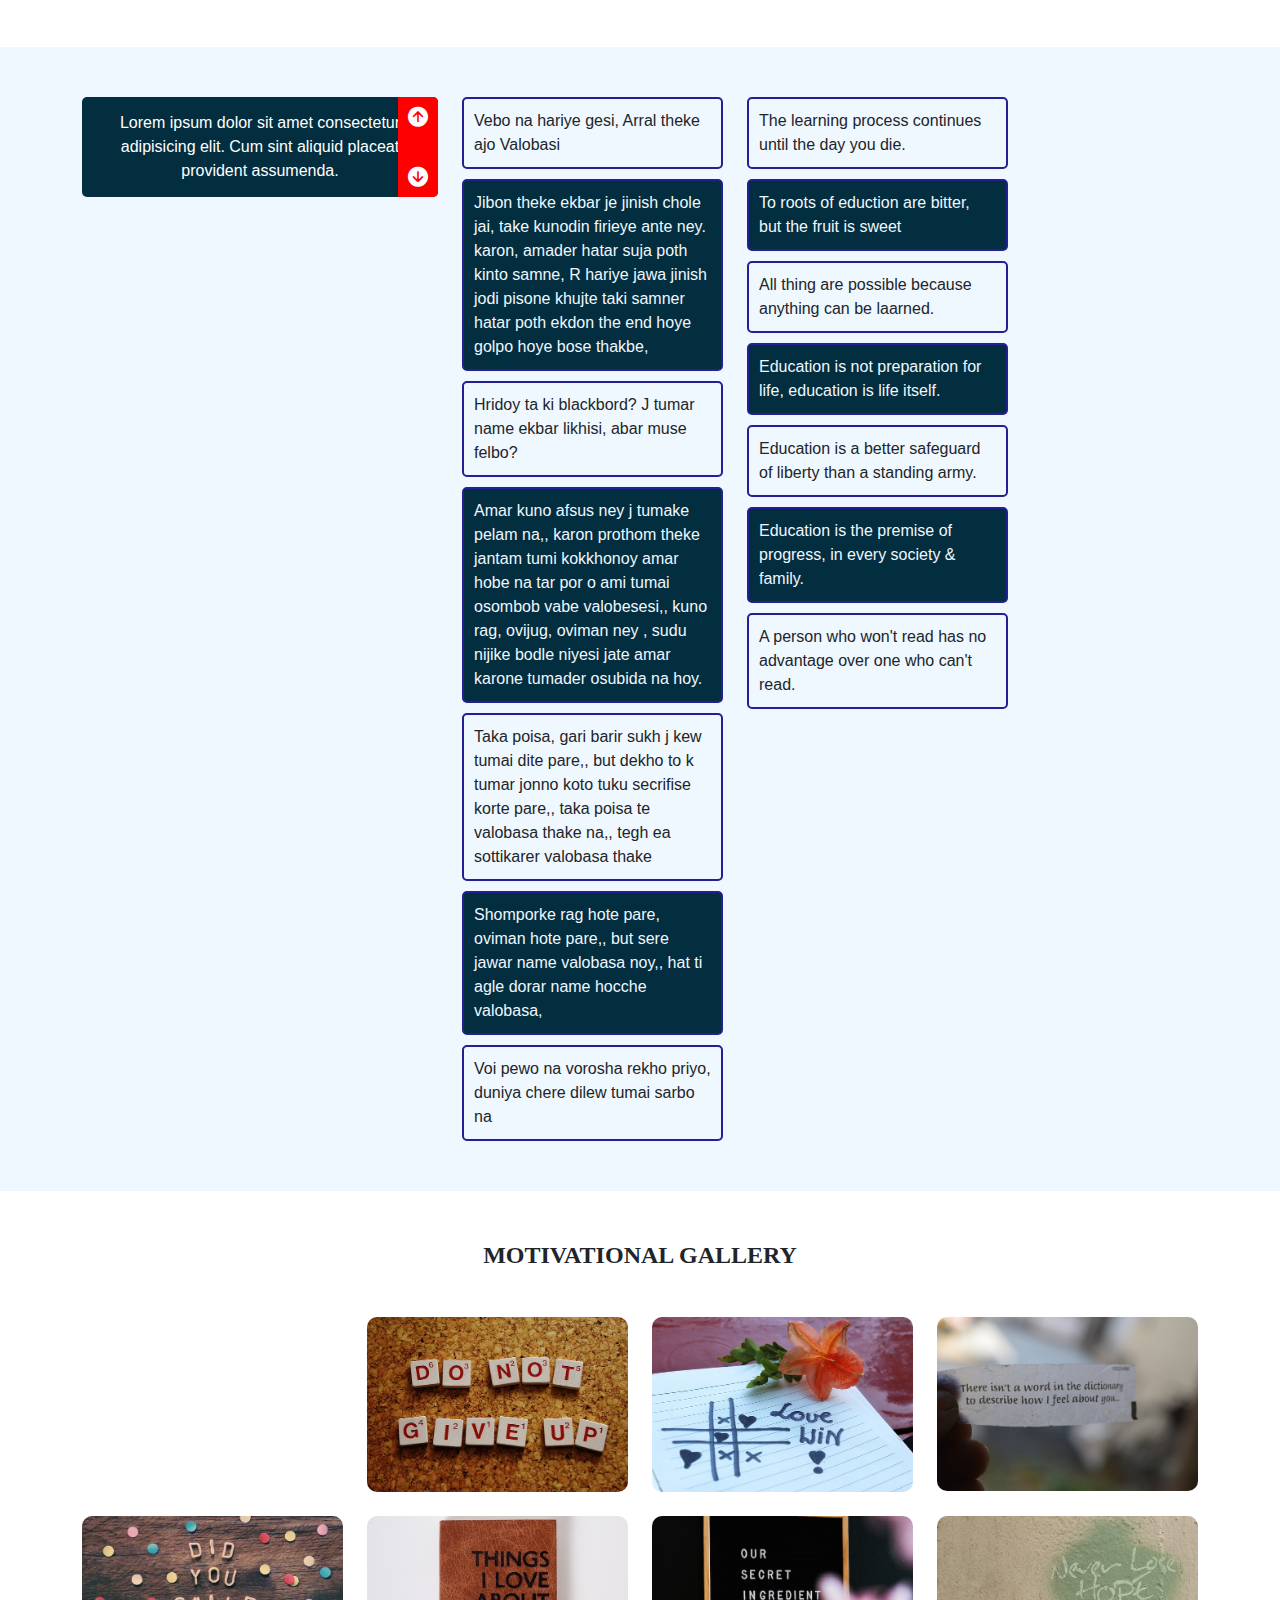
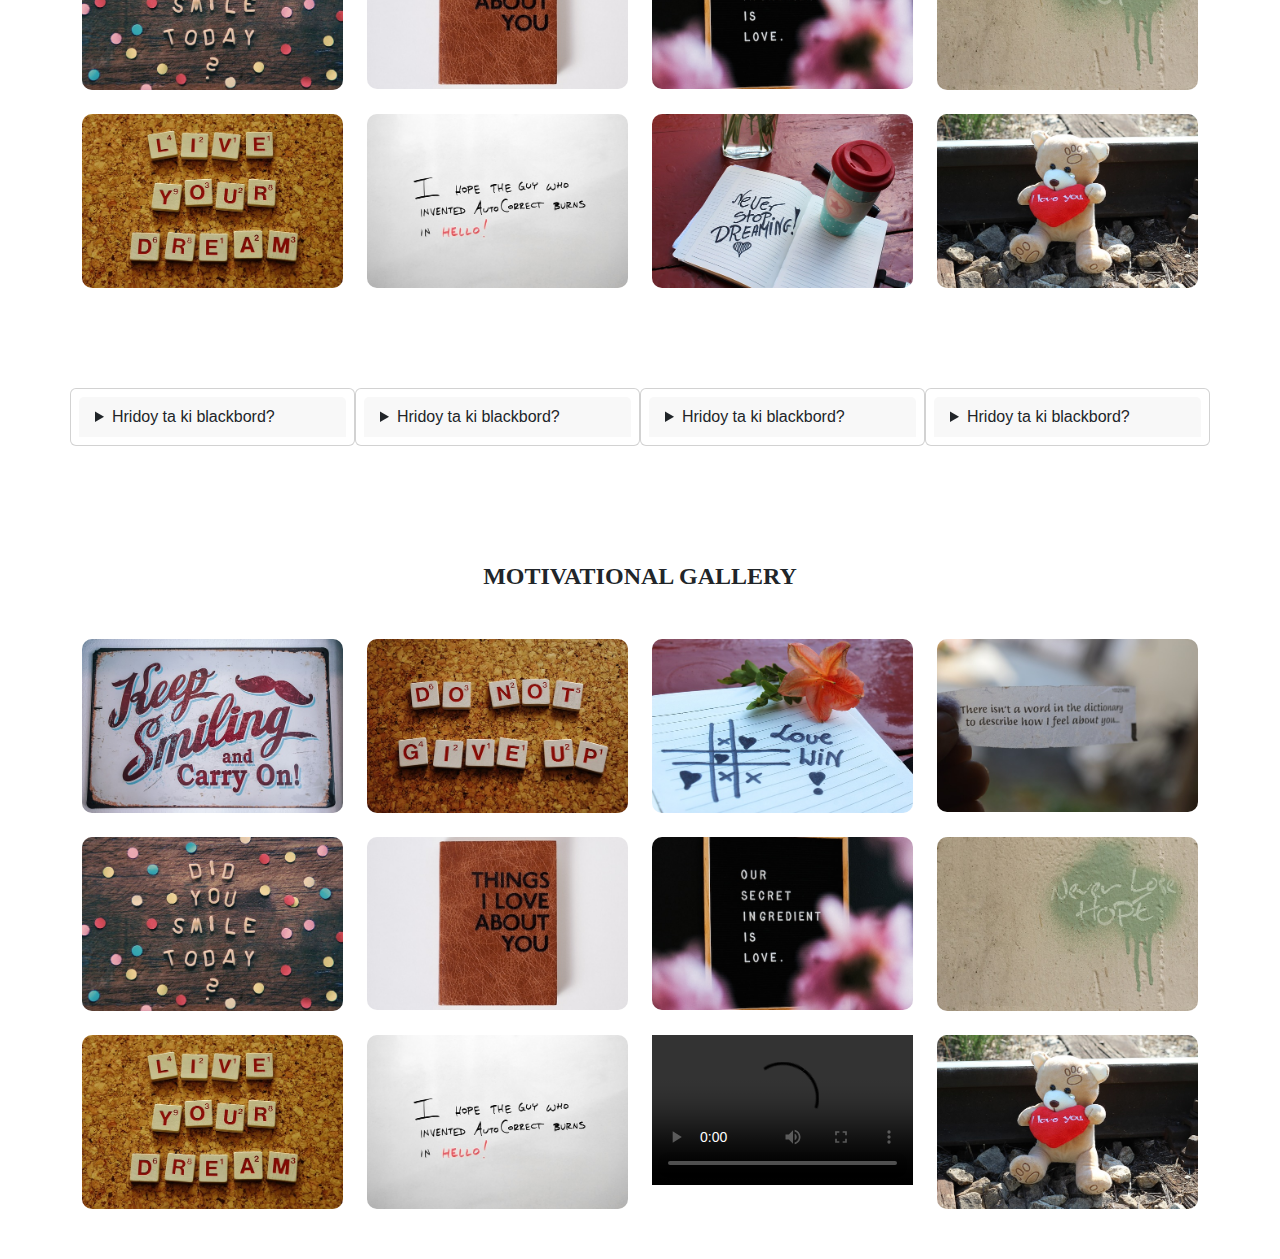
==== commit ef279e96: "Update index.html" ====
--- a/index.html
+++ b/index.html
@@ -85,7 +85,7 @@
 <section>
     <div class="container">
         <div class="row">
-            <div class="col-md-4">
+            <div class="col-md-3">
                 <div style="position: relative; width: 100%; height: 0; padding-top: 177.7778%;
  padding-bottom: 0; box-shadow: 0 2px 8px 0 rgba(63,69,81,0.16); margin-top: 1.6em; margin-bottom: 0.9em; overflow: hidden;
  border-radius: 8px; will-change: transform;">
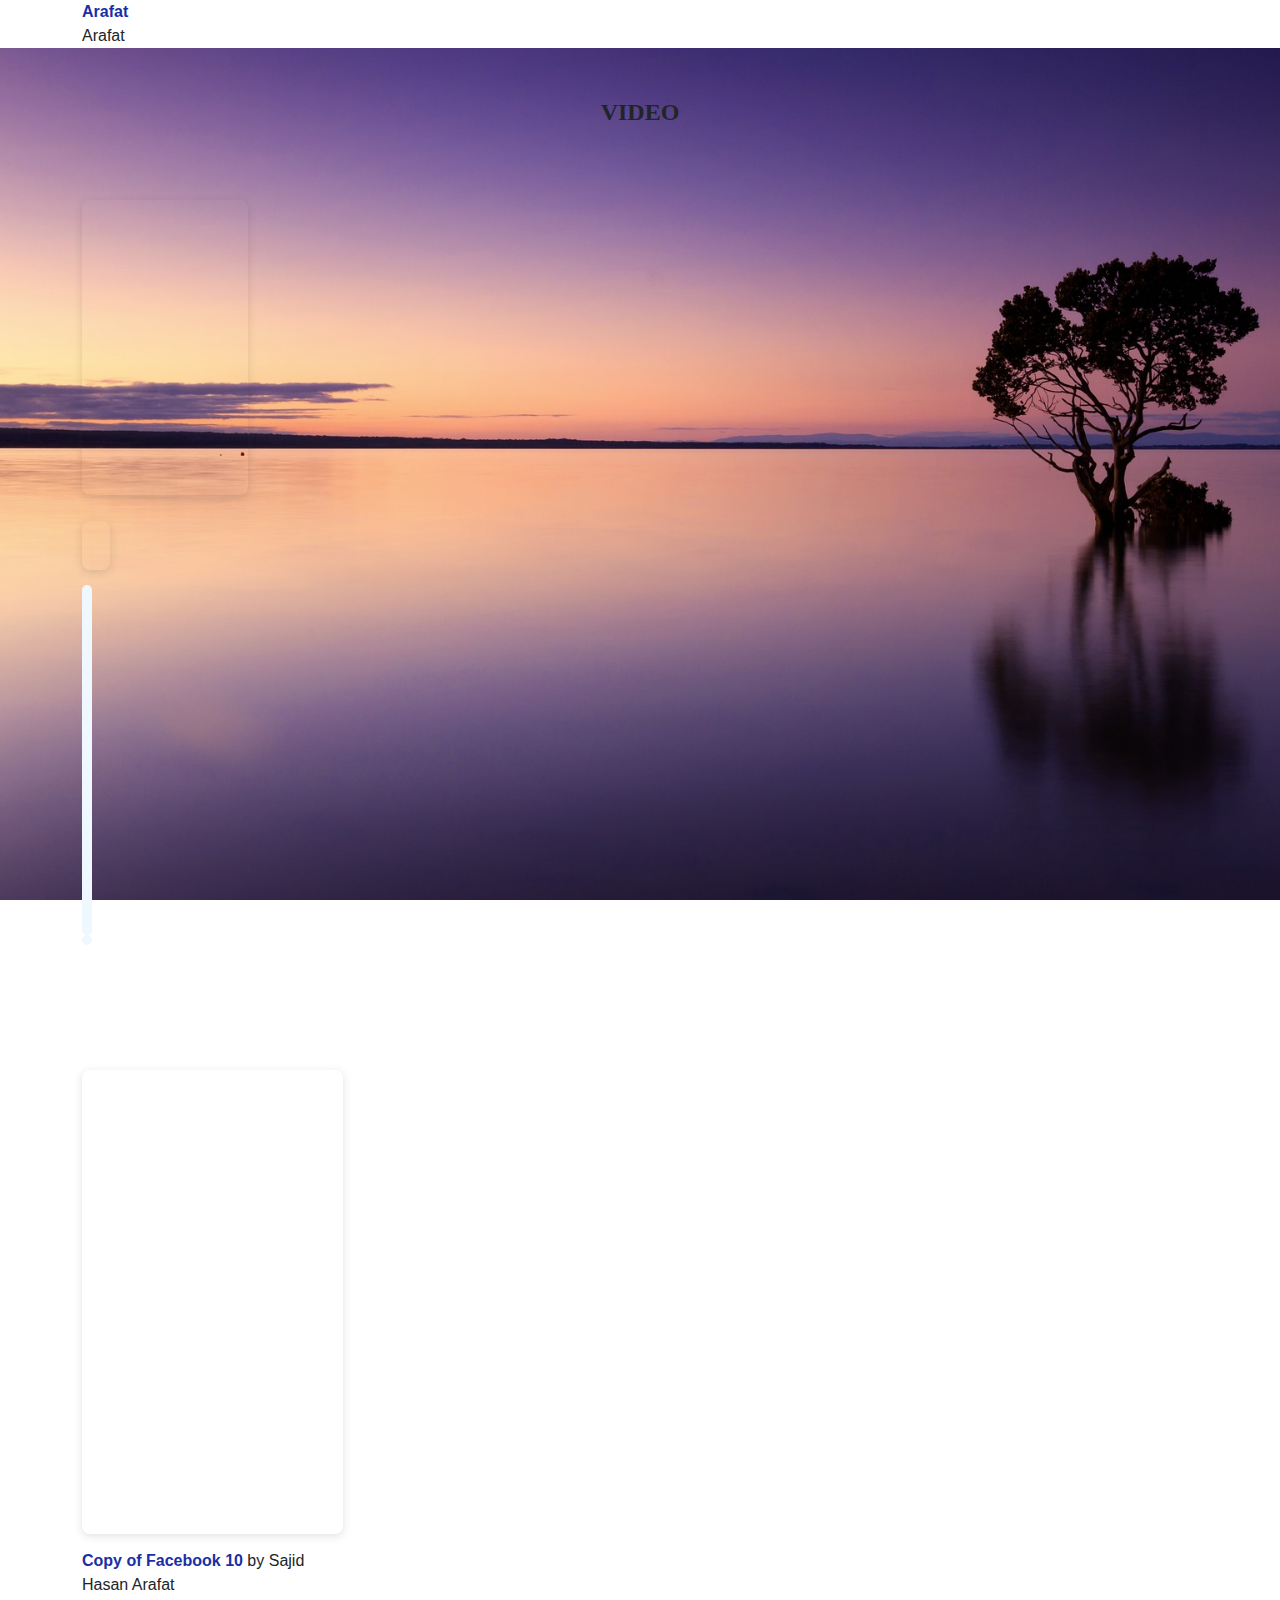
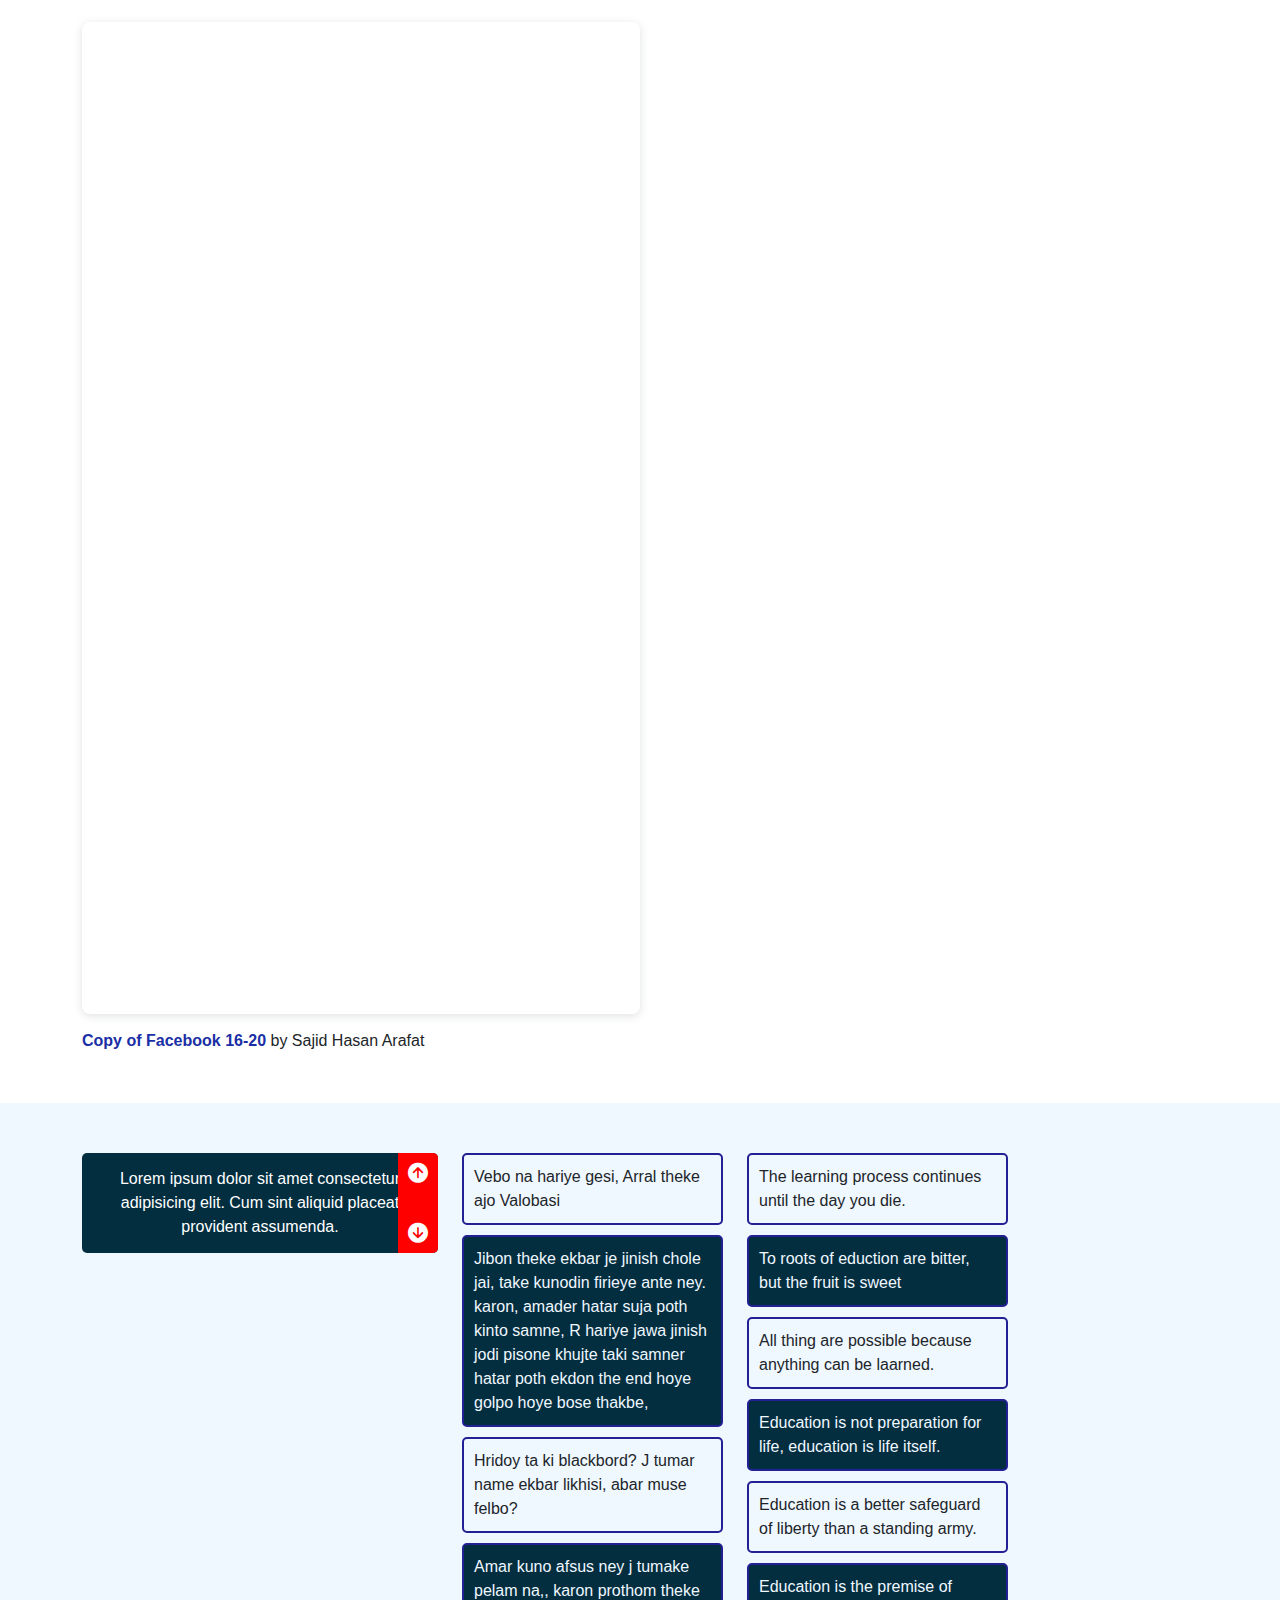
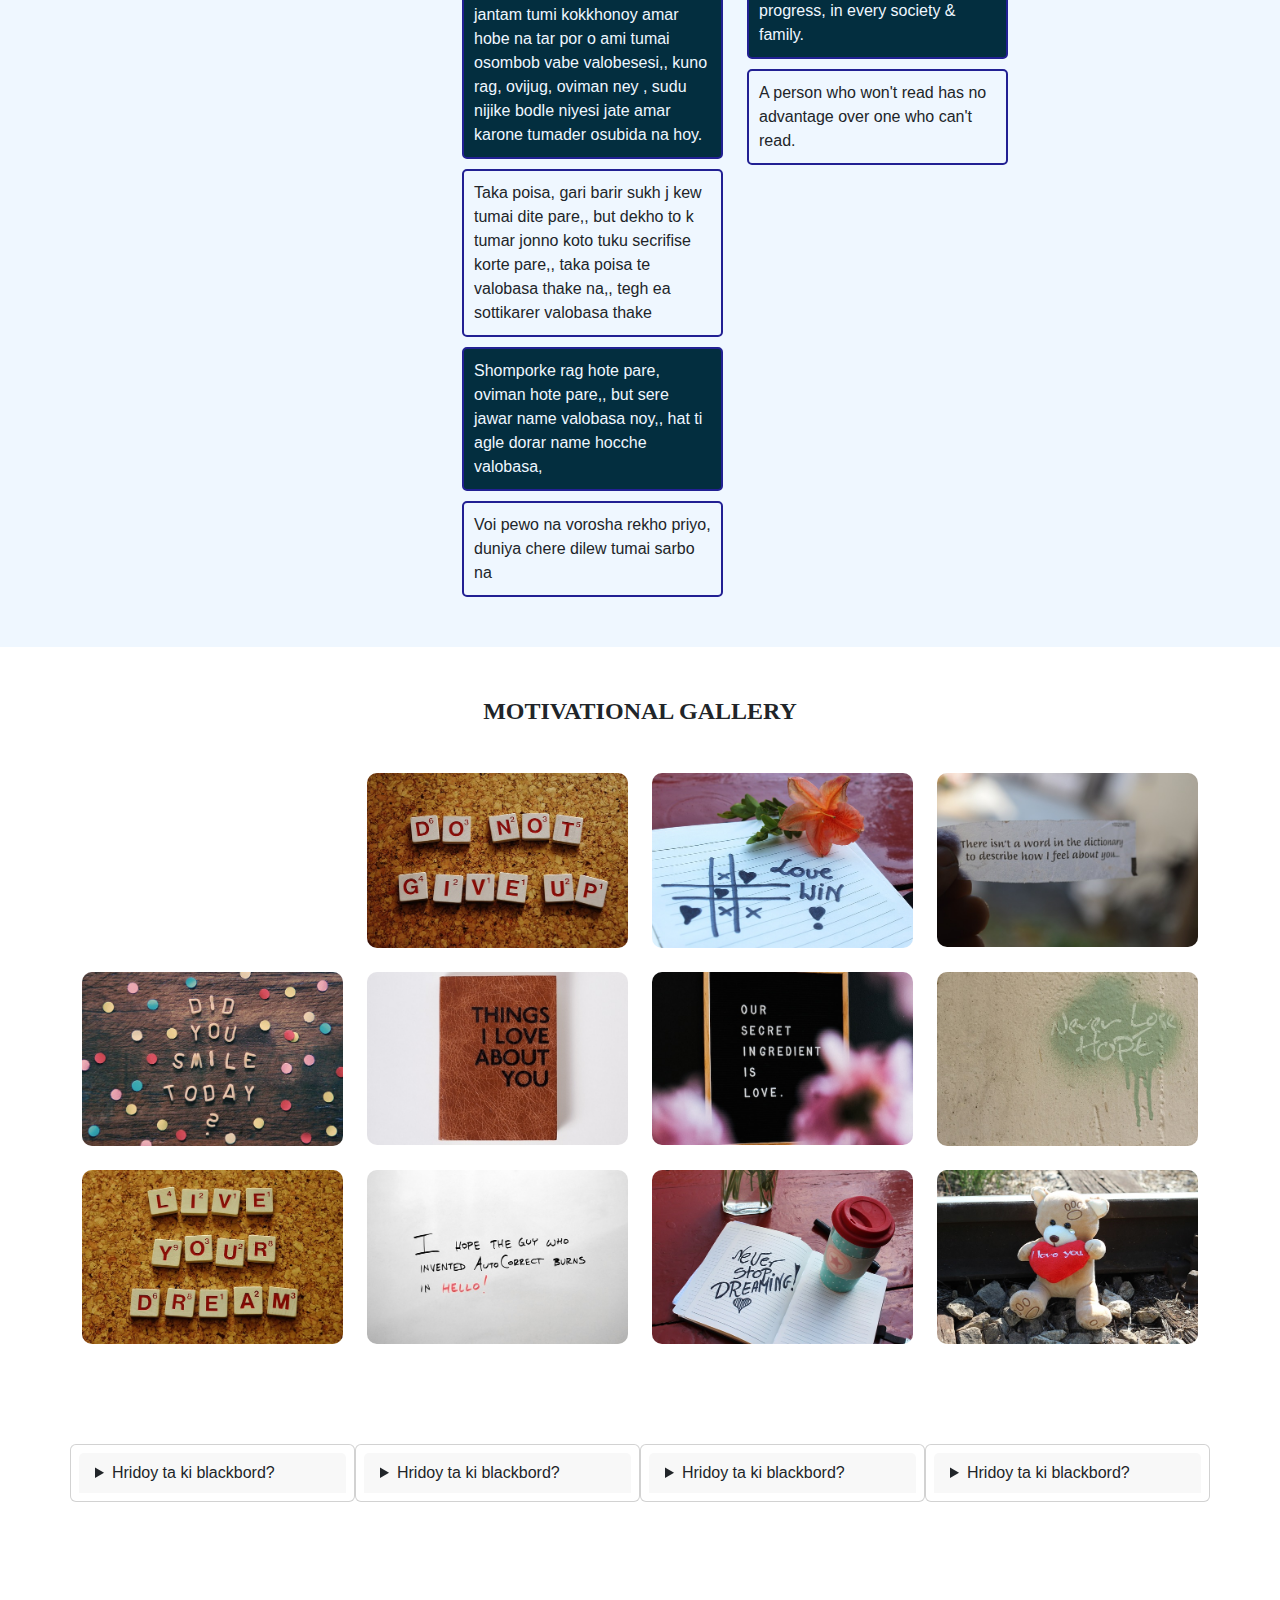
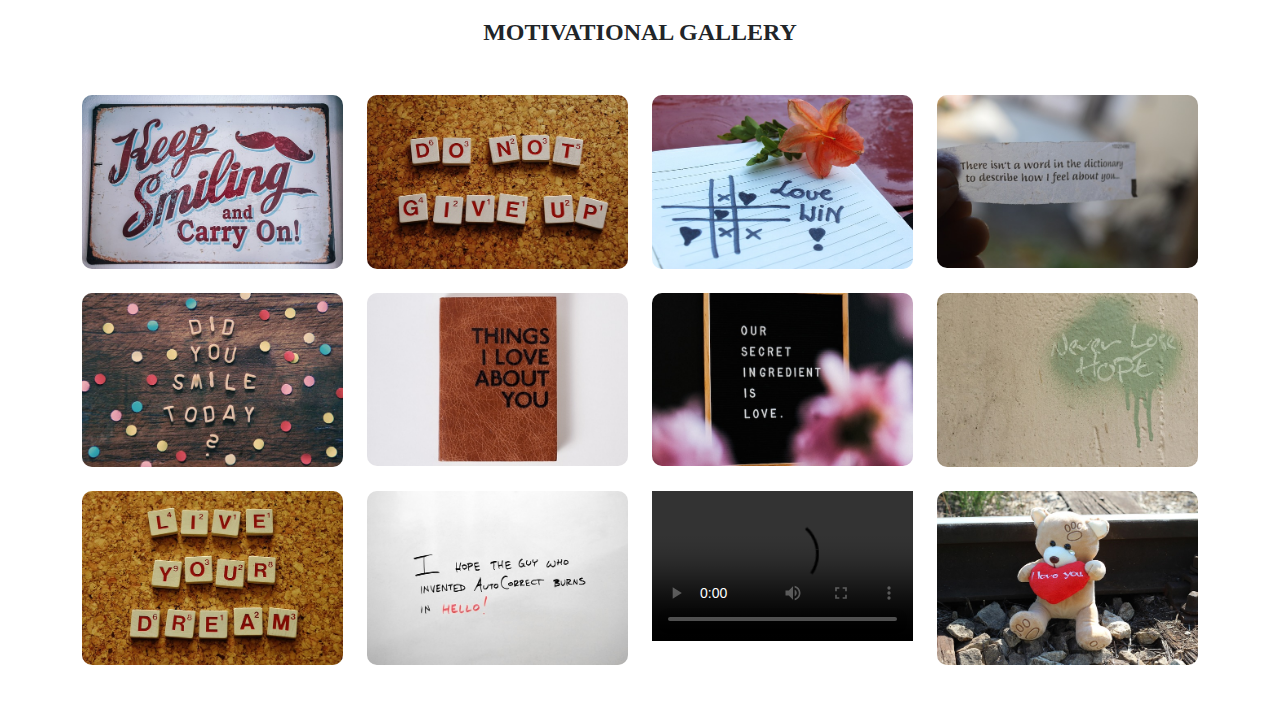
==== commit 3a4eda51: "Update index.html" ====
--- a/index.html
+++ b/index.html
@@ -95,6 +95,16 @@
 </div>
 <a href="https:&#x2F;&#x2F;www.canva.com&#x2F;design&#x2F;DAF-MAcOYWQ&#x2F;-L6xsHTbHZmCGImSSXaTwA&#x2F;watch?utm_content=DAF-MAcOYWQ&amp;utm_campaign=designshare&amp;utm_medium=embeds&amp;utm_source=link" target="_blank" rel="noopener">Copy of Facebook 10</a> by Sajid Hasan Arafat
             </div>
+        </div>
+        <div class="col-sm-6">
+            <div style="position: relative; width: 100%; height: 0; padding-top: 177.7778%;
+ padding-bottom: 0; box-shadow: 0 2px 8px 0 rgba(63,69,81,0.16); margin-top: 1.6em; margin-bottom: 0.9em; overflow: hidden;
+ border-radius: 8px; will-change: transform;">
+  <iframe loading="lazy" style="position: absolute; width: 100%; height: 100%; top: 0; left: 0; border: none; padding: 0;margin: 0;"
+    src="https:&#x2F;&#x2F;www.canva.com&#x2F;design&#x2F;DAF-Mo19OBY&#x2F;25AILLzdVjhkdo8oIeFGlg&#x2F;watch?embed" allowfullscreen="allowfullscreen" allow="fullscreen">
+  </iframe>
+</div>
+<a href="https:&#x2F;&#x2F;www.canva.com&#x2F;design&#x2F;DAF-Mo19OBY&#x2F;25AILLzdVjhkdo8oIeFGlg&#x2F;watch?utm_content=DAF-Mo19OBY&amp;utm_campaign=designshare&amp;utm_medium=embeds&amp;utm_source=link" target="_blank" rel="noopener">Copy of Facebook 16-20</a> by Sajid Hasan Arafat
         </div>
     </div>
 </section>
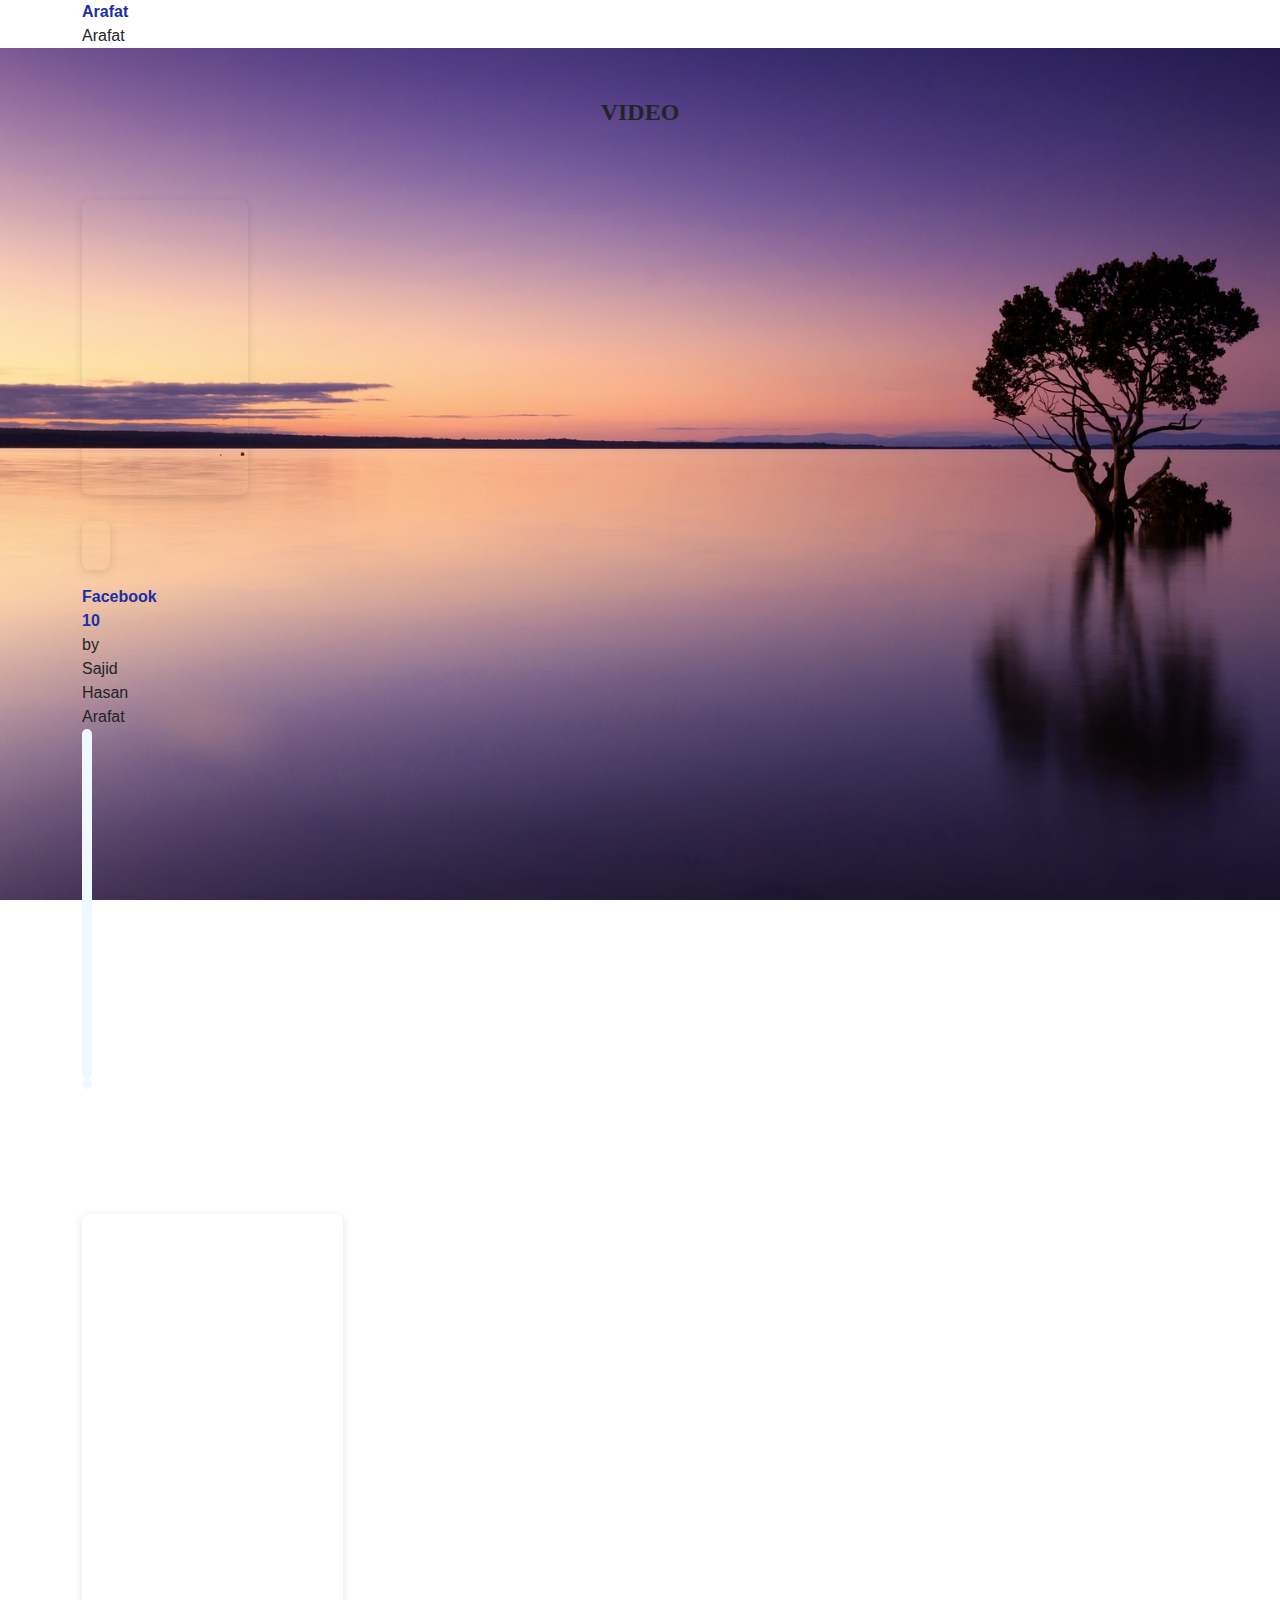
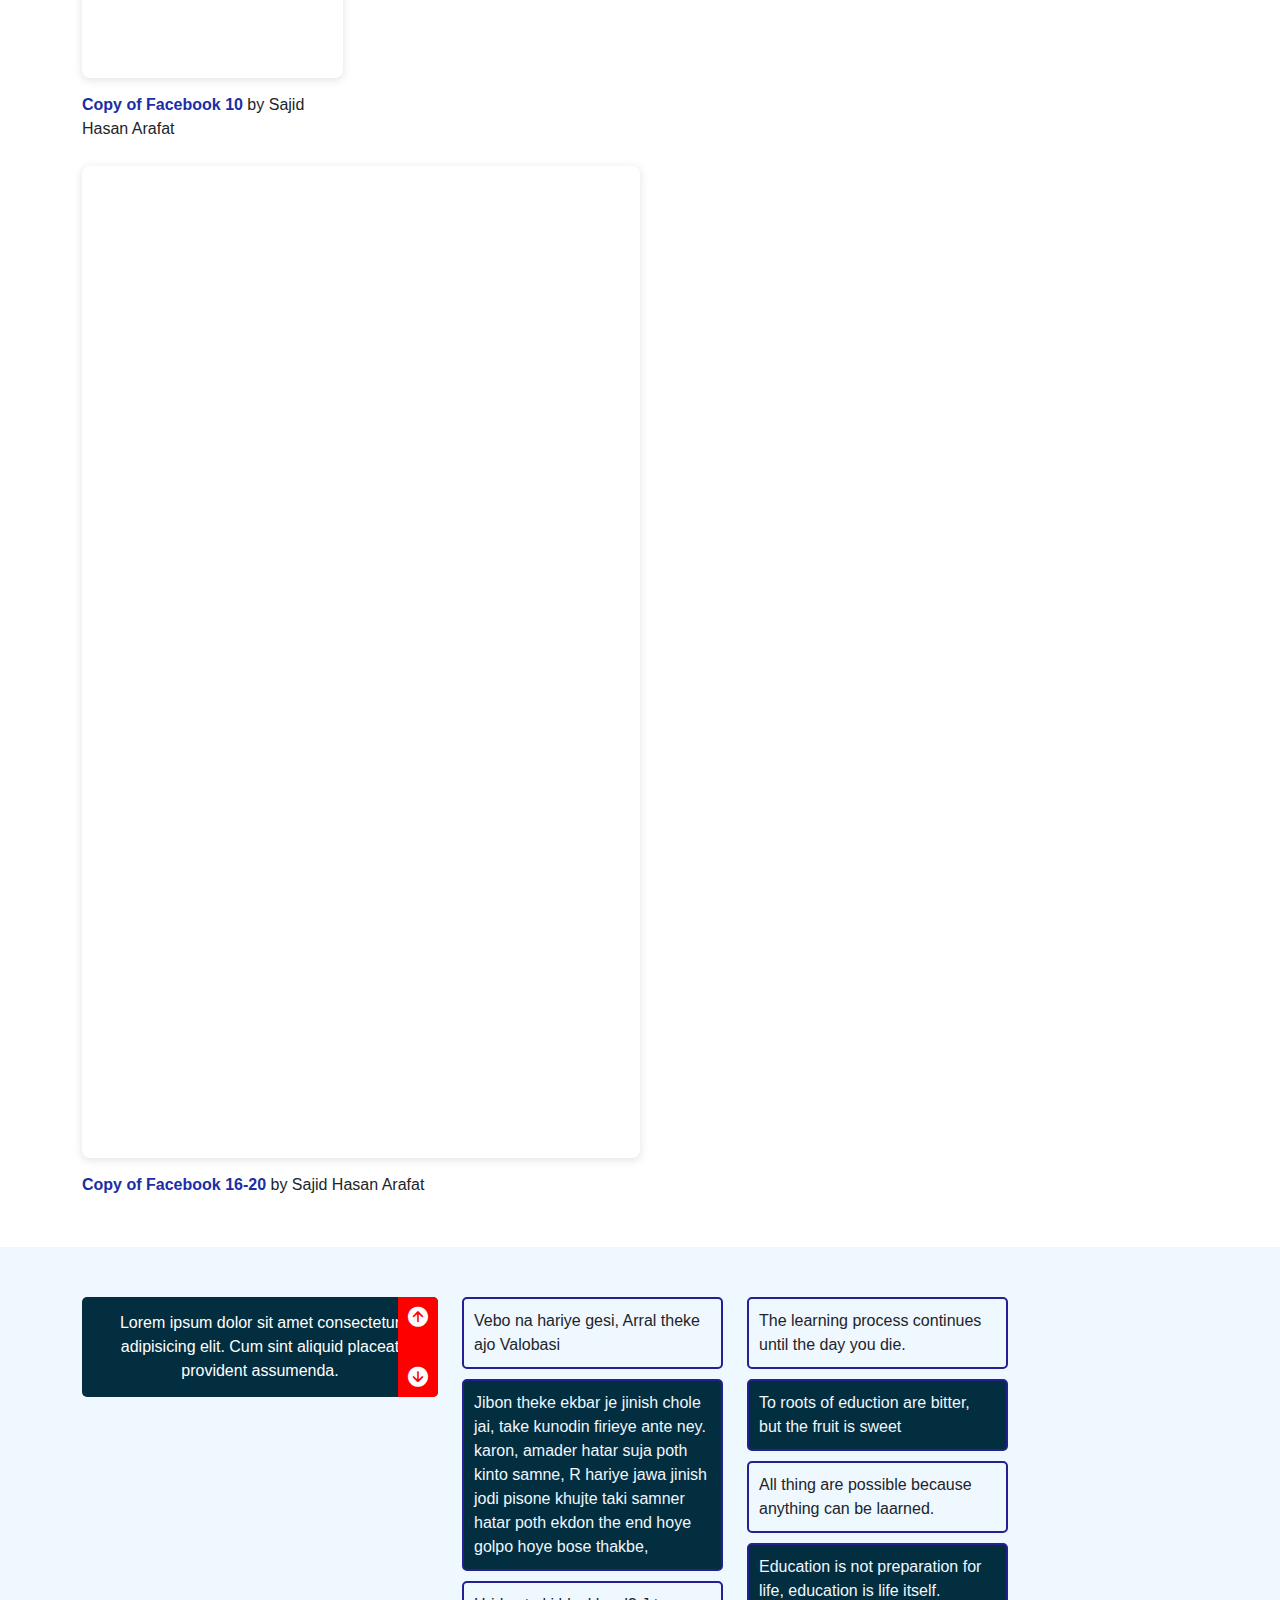
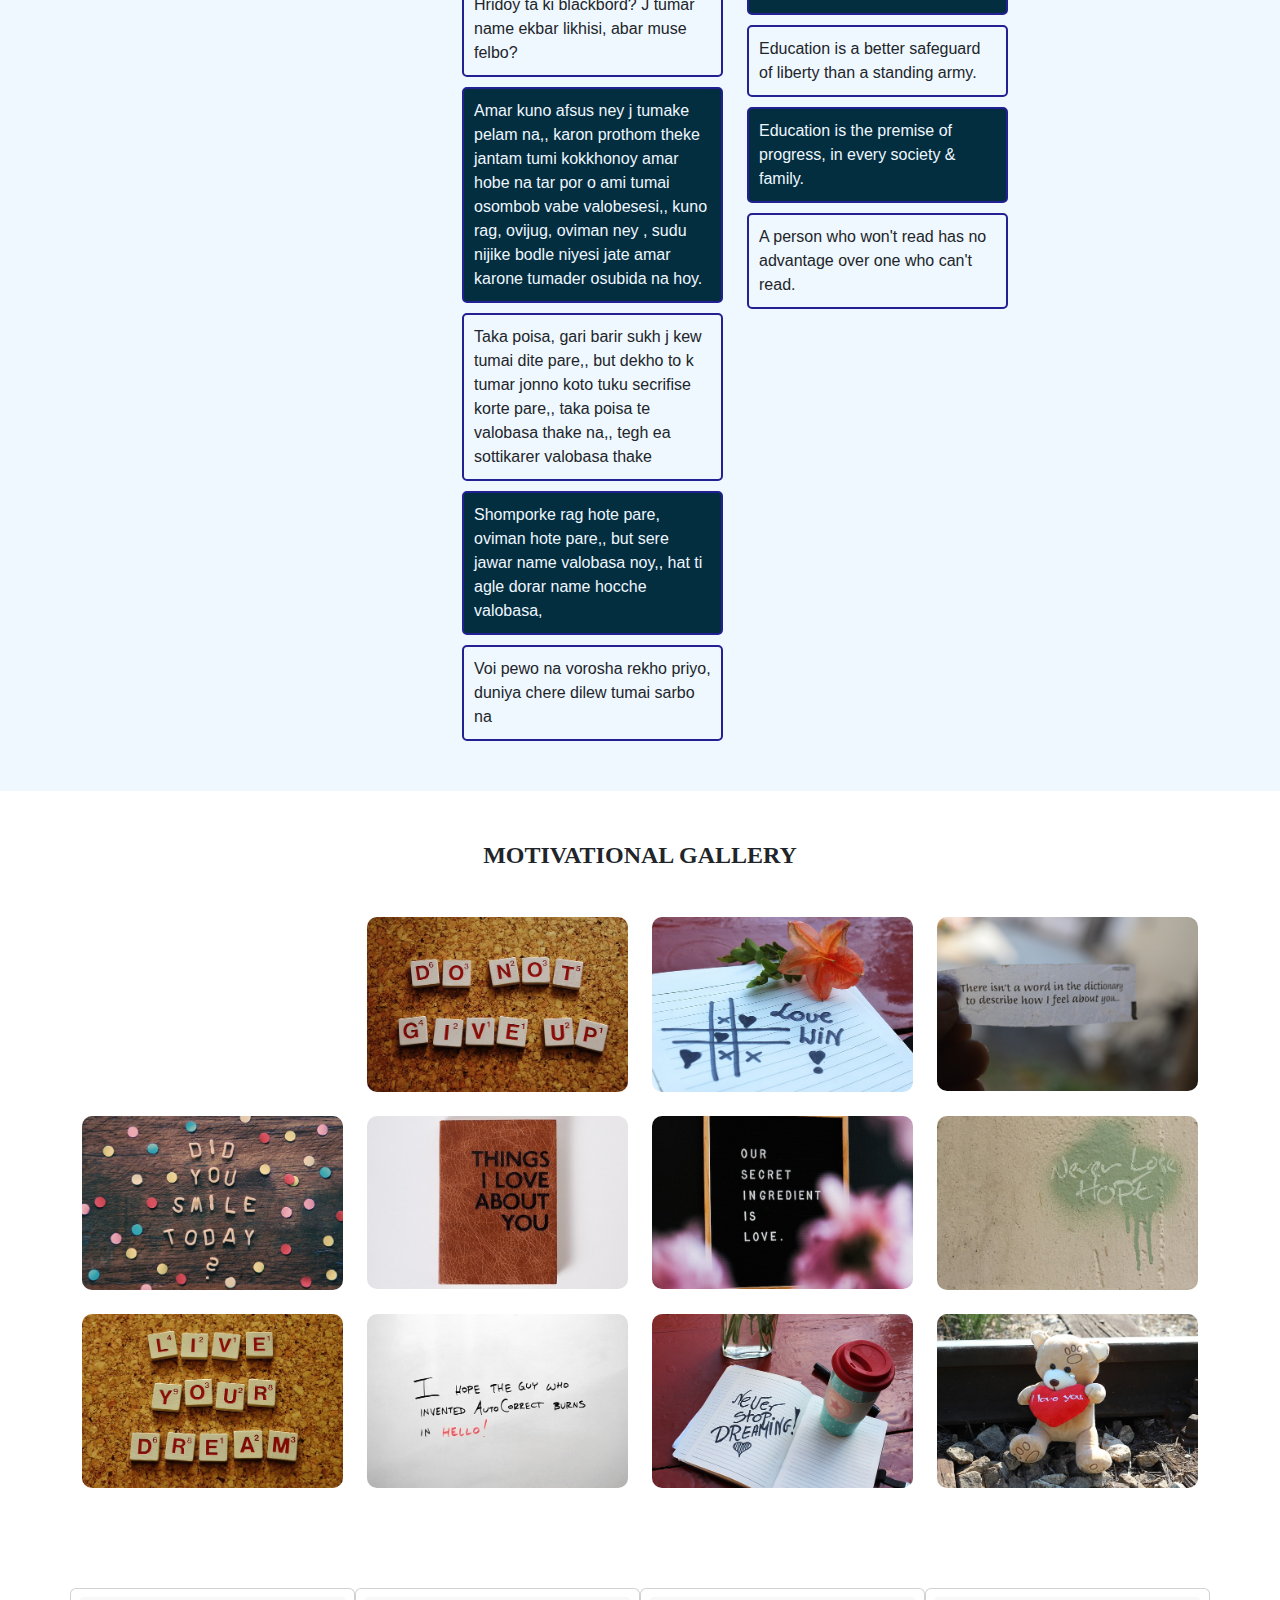
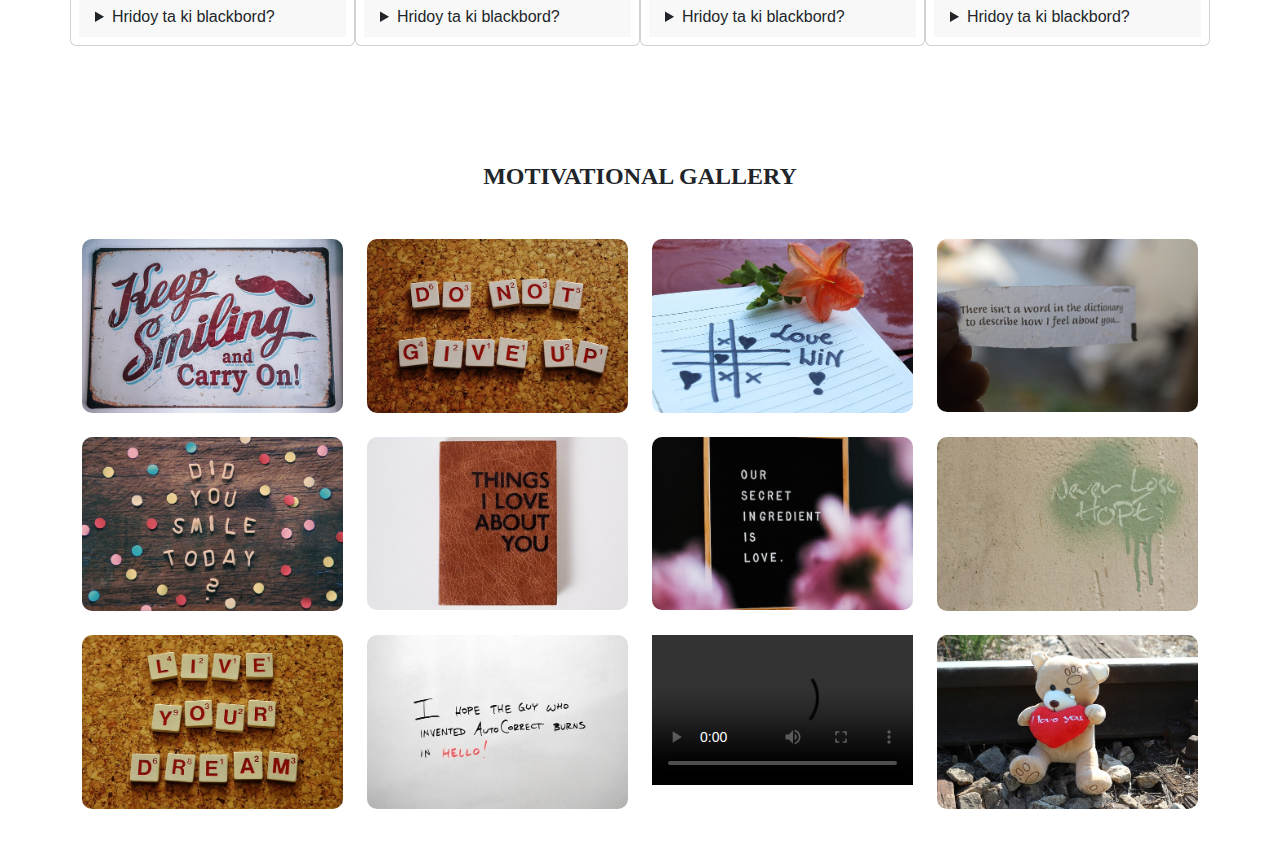
==== commit f6a7f2df: "Update index.html" ====
--- a/index.html
+++ b/index.html
@@ -54,9 +54,10 @@
  padding-bottom: 0; box-shadow: 0 2px 8px 0 rgba(63,69,81,0.16); margin-top: 1.6em; margin-bottom: 0.9em; overflow: hidden;
  border-radius: 8px; will-change: transform;">
   <iframe loading="lazy" style="position: absolute; width: 100%; height: 100%; top: 0; left: 0; border: none; padding: 0;margin: 0;"
-    src="https:&#x2F;&#x2F;www.canva.com&#x2F;design&#x2F;DAF-F6-UgXE&#x2F;YDiCbbijVKIDsxhTz0mBYQ&#x2F;watch?embed" allowfullscreen="allowfullscreen" allow="fullscreen">
+    src="https:&#x2F;&#x2F;www.canva.com&#x2F;design&#x2F;DAF-MAhinU0&#x2F;tjyqu_7NmODleq1EfUenVw&#x2F;watch?embed" allowfullscreen="allowfullscreen" allow="fullscreen">
   </iframe>
 </div>
+<a href="https:&#x2F;&#x2F;www.canva.com&#x2F;design&#x2F;DAF-MAhinU0&#x2F;tjyqu_7NmODleq1EfUenVw&#x2F;watch?utm_content=DAF-MAhinU0&amp;utm_campaign=designshare&amp;utm_medium=embeds&amp;utm_source=link" target="_blank" rel="noopener">Facebook 10</a> by Sajid Hasan Arafat
 
                     </div>
                 <div class="col-md-3 col-sm-6">
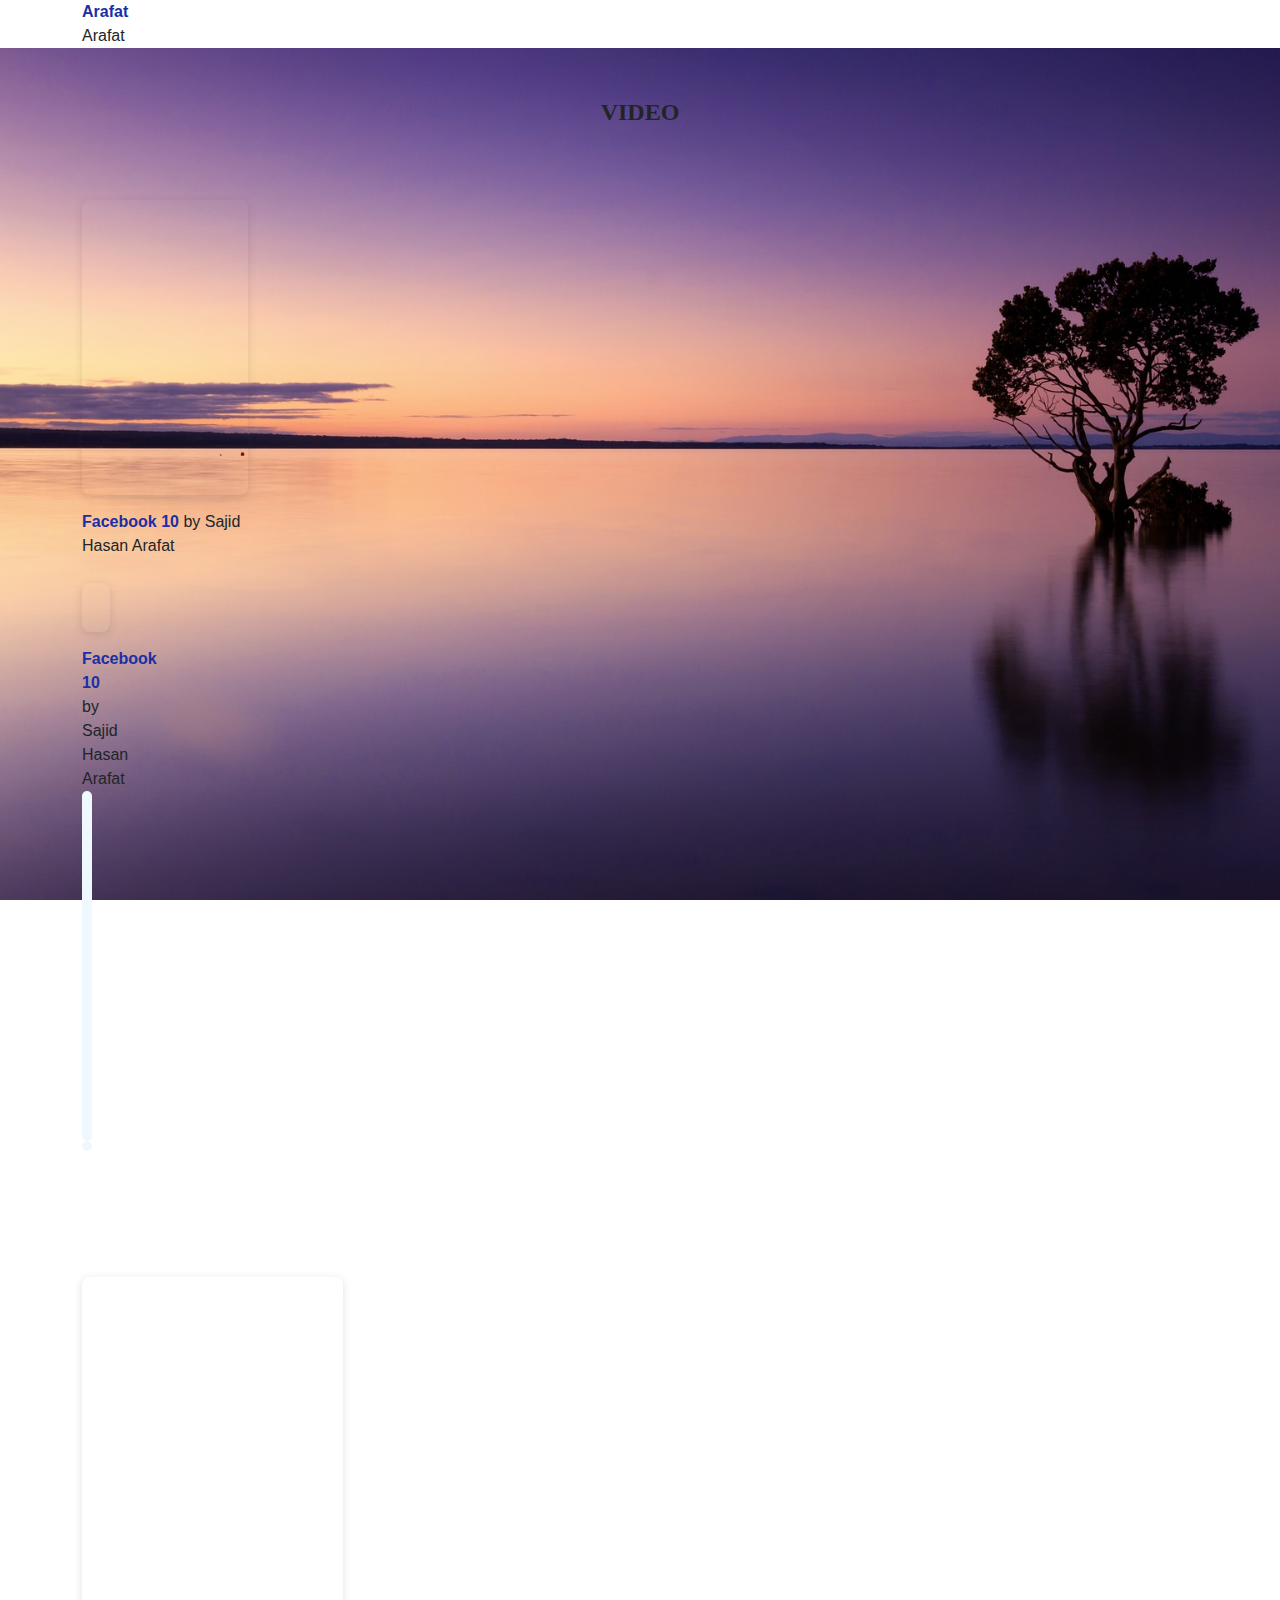
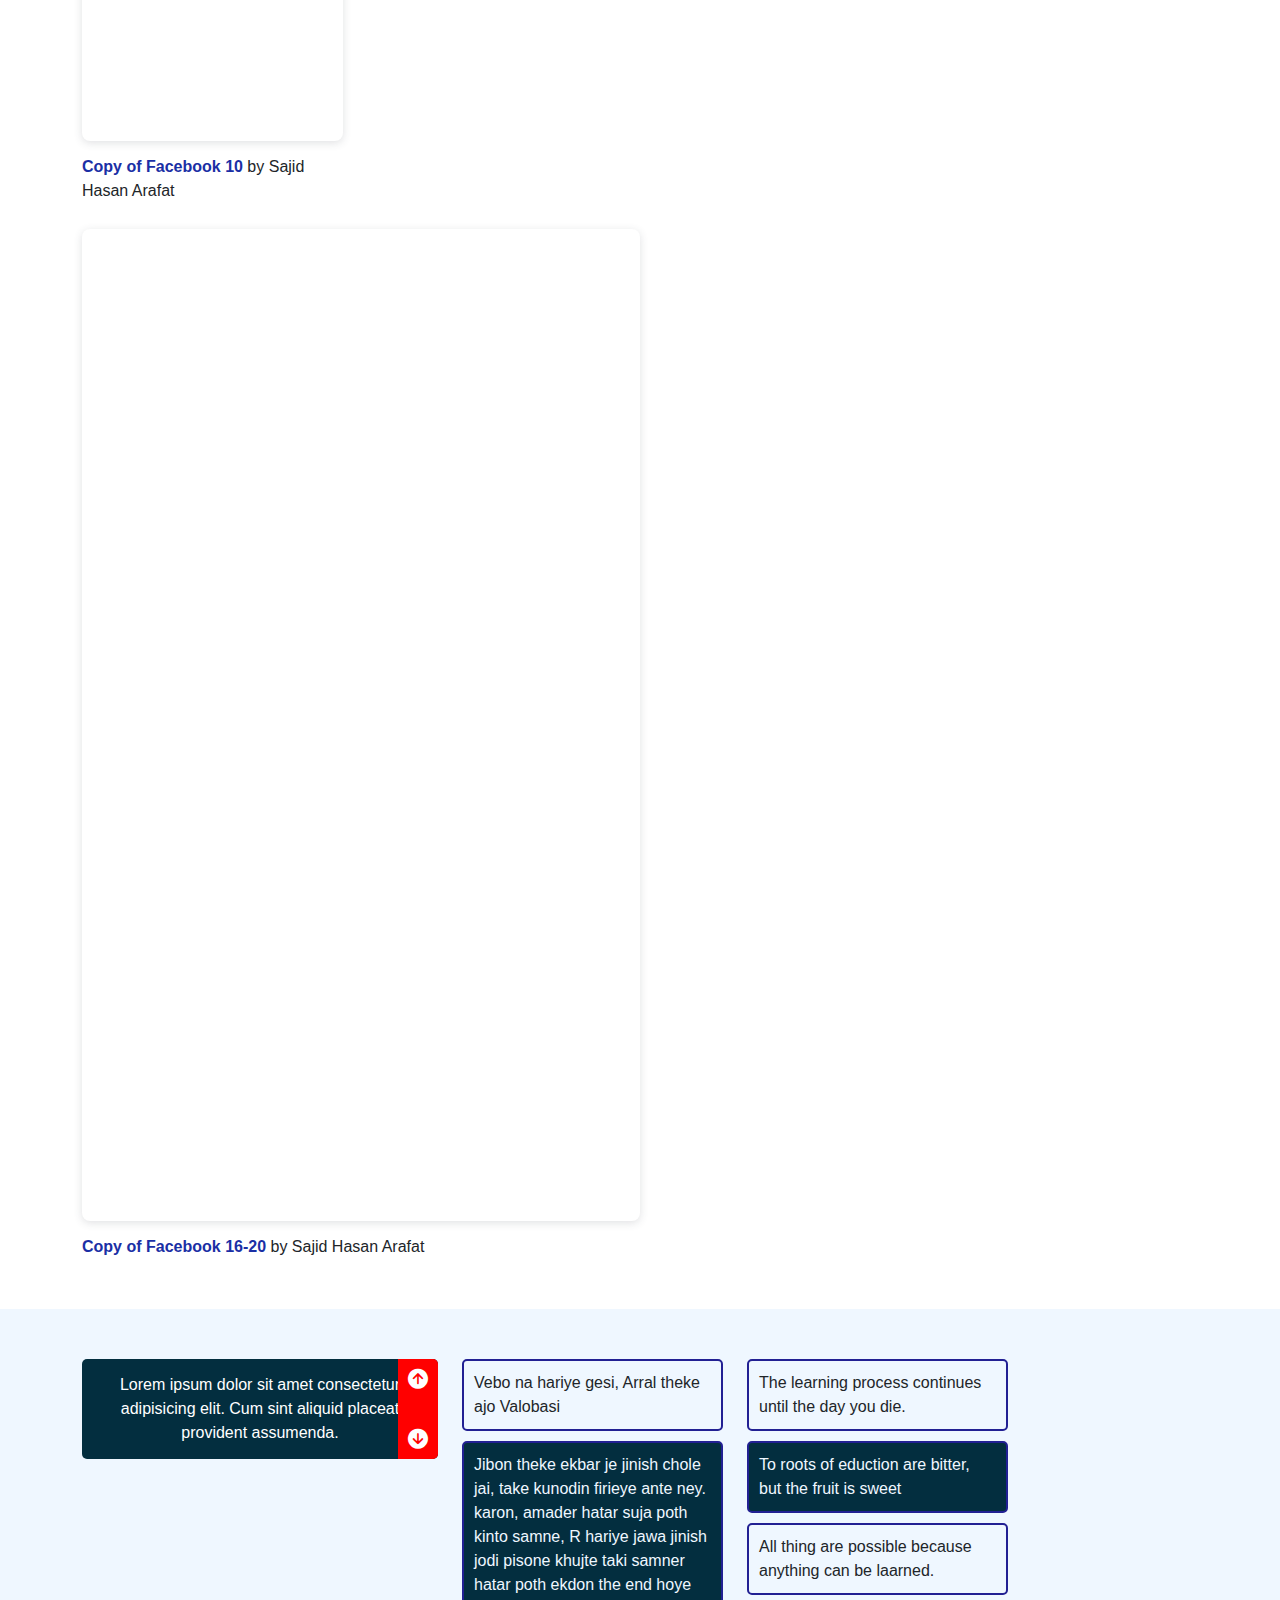
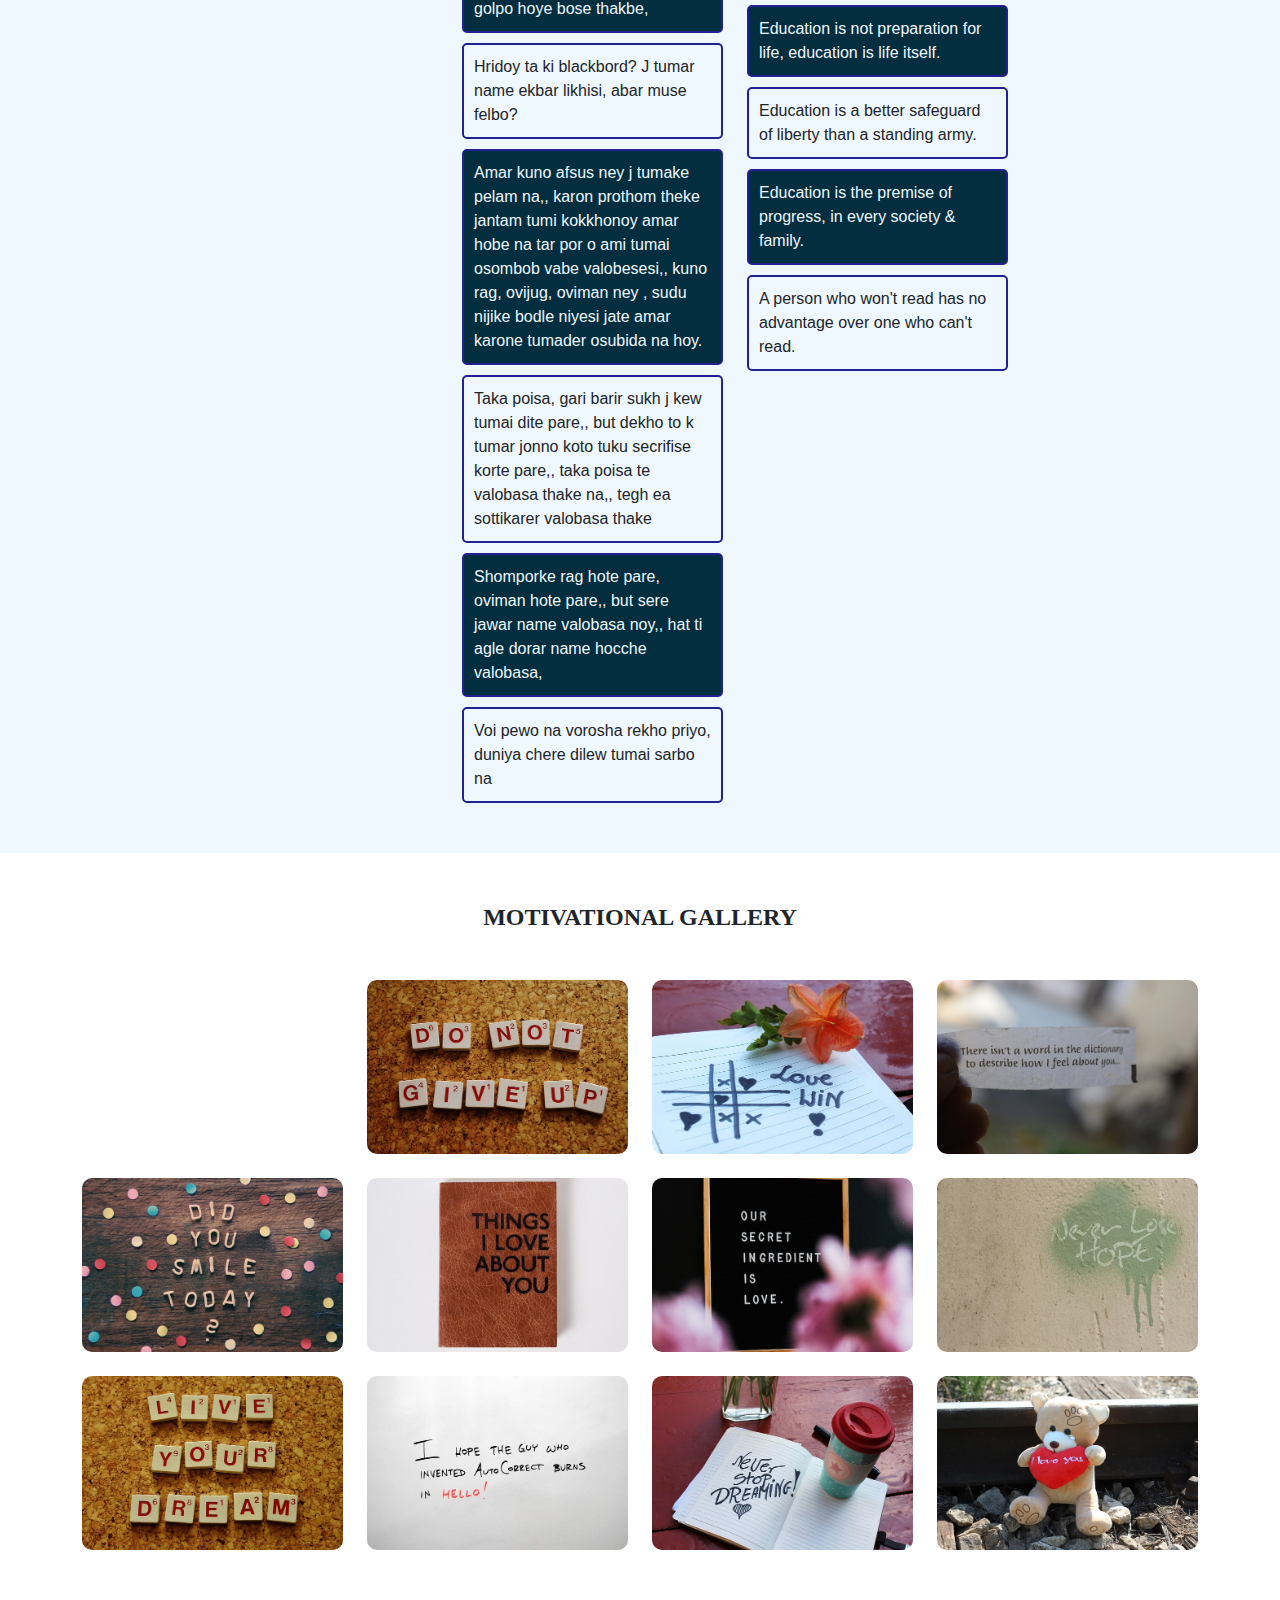
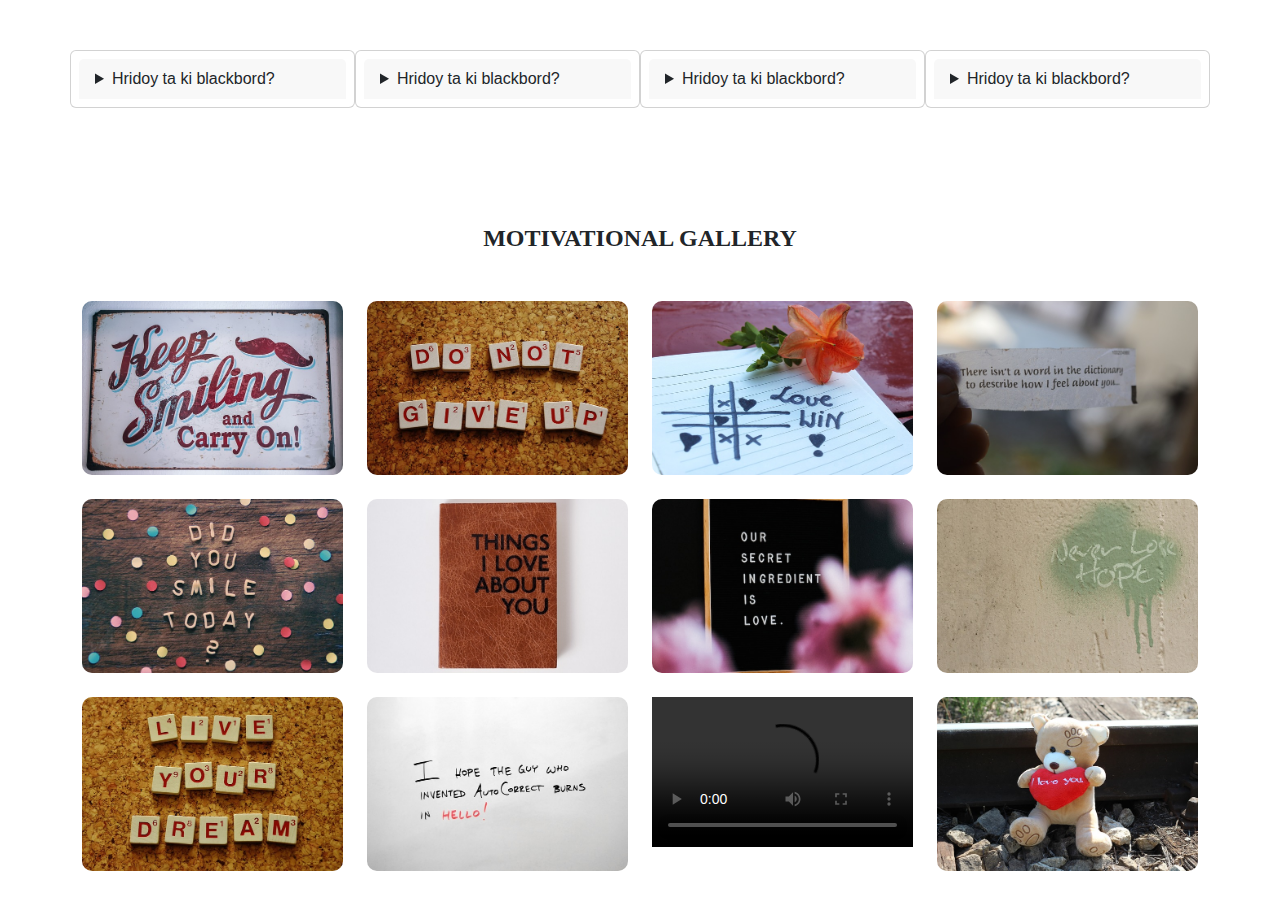
==== commit 7f55d358: "Update index.html" ====
--- a/index.html
+++ b/index.html
@@ -43,9 +43,10 @@
  padding-bottom: 0; box-shadow: 0 2px 8px 0 rgba(63,69,81,0.16); margin-top: 1.6em; margin-bottom: 0.9em; overflow: hidden;
  border-radius: 8px; will-change: transform;">
   <iframe loading="lazy" style="position: absolute; width: 100%; height: 100%; top: 0; left: 0; border: none; padding: 0;margin: 0;"
-    src="https:&#x2F;&#x2F;www.canva.com&#x2F;design&#x2F;DAF-F6-UgXE&#x2F;YDiCbbijVKIDsxhTz0mBYQ&#x2F;watch?embed" allowfullscreen="allowfullscreen" allow="fullscreen">
+    src="https:&#x2F;&#x2F;www.canva.com&#x2F;design&#x2F;DAF-MAhinU0&#x2F;tjyqu_7NmODleq1EfUenVw&#x2F;watch?embed" allowfullscreen="allowfullscreen" allow="fullscreen">
   </iframe>
 </div>
+<a href="https:&#x2F;&#x2F;www.canva.com&#x2F;design&#x2F;DAF-MAhinU0&#x2F;tjyqu_7NmODleq1EfUenVw&#x2F;watch?utm_content=DAF-MAhinU0&amp;utm_campaign=designshare&amp;utm_medium=embeds&amp;utm_source=link" target="_blank" rel="noopener">Facebook 10</a> by Sajid Hasan Arafat
 
                     </div>
                 <div class="col-lg-2 col-md-3 col-sm-6 col-2 ">
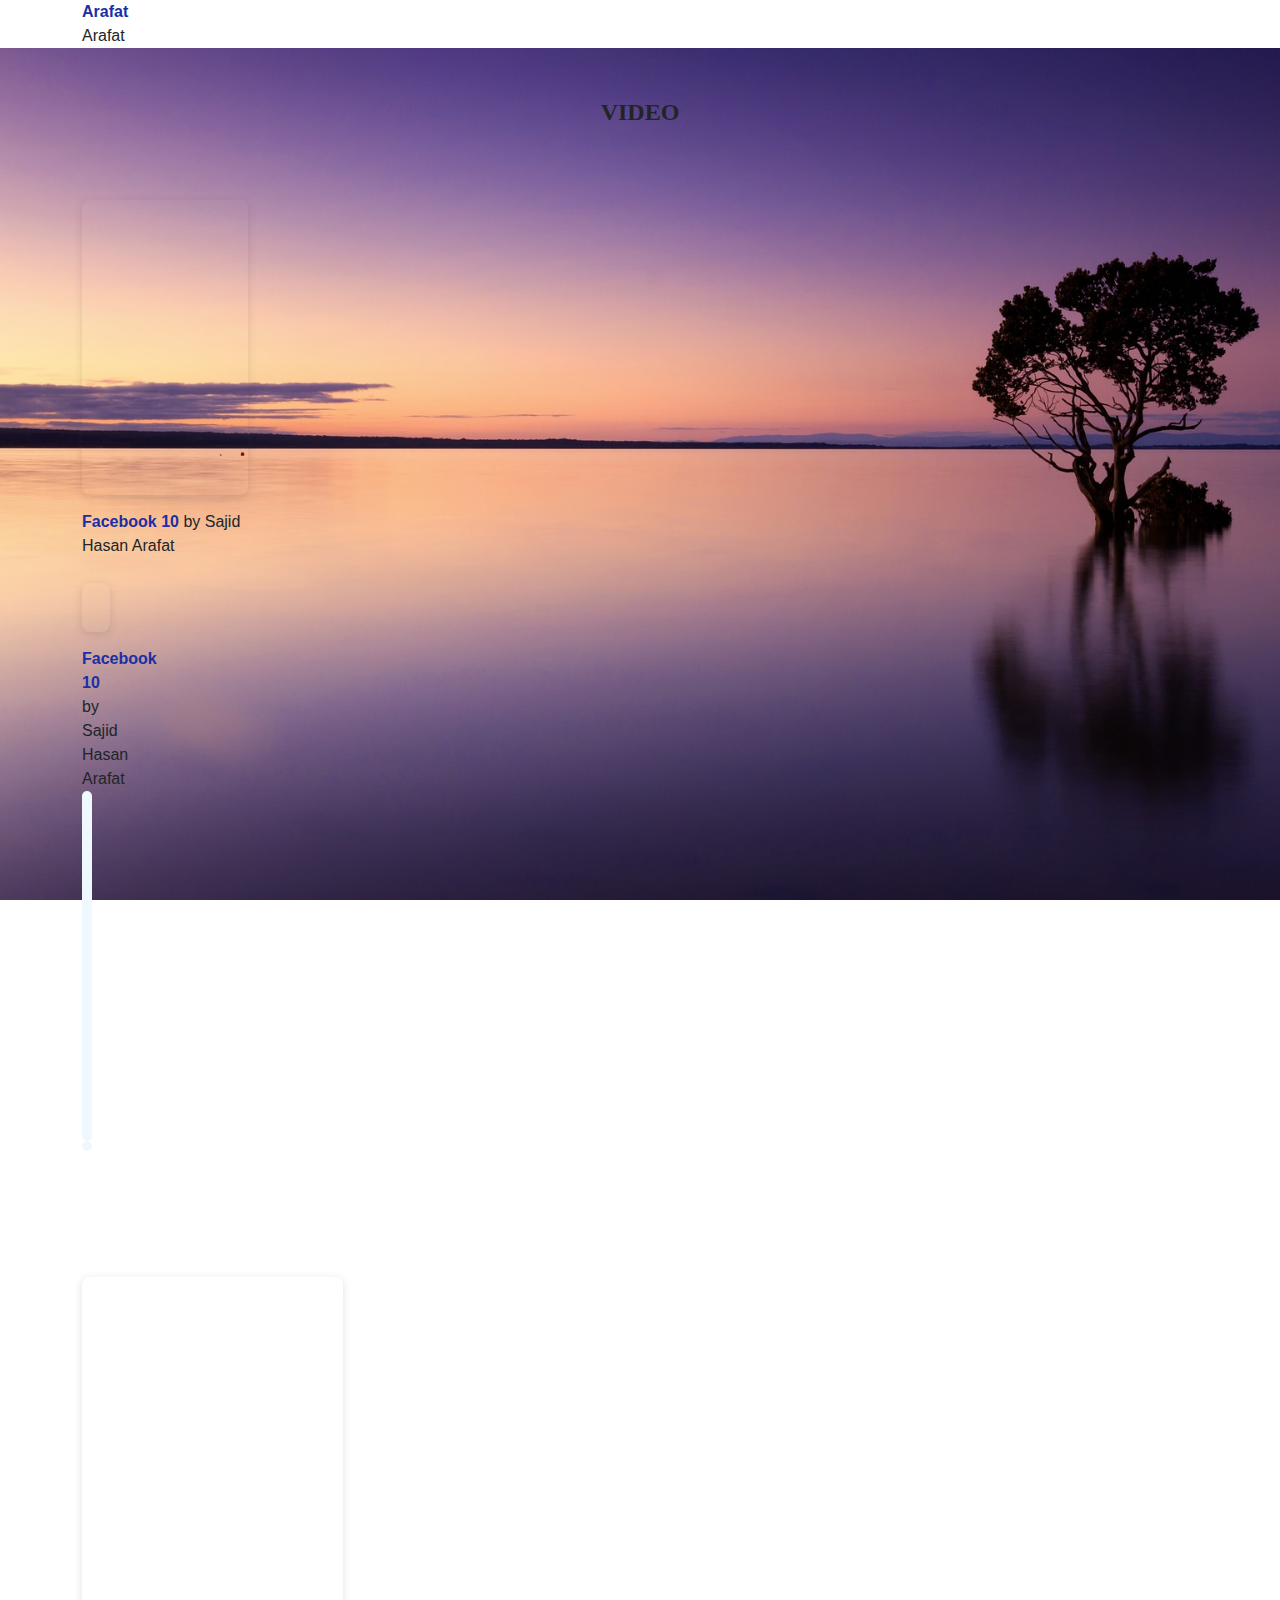
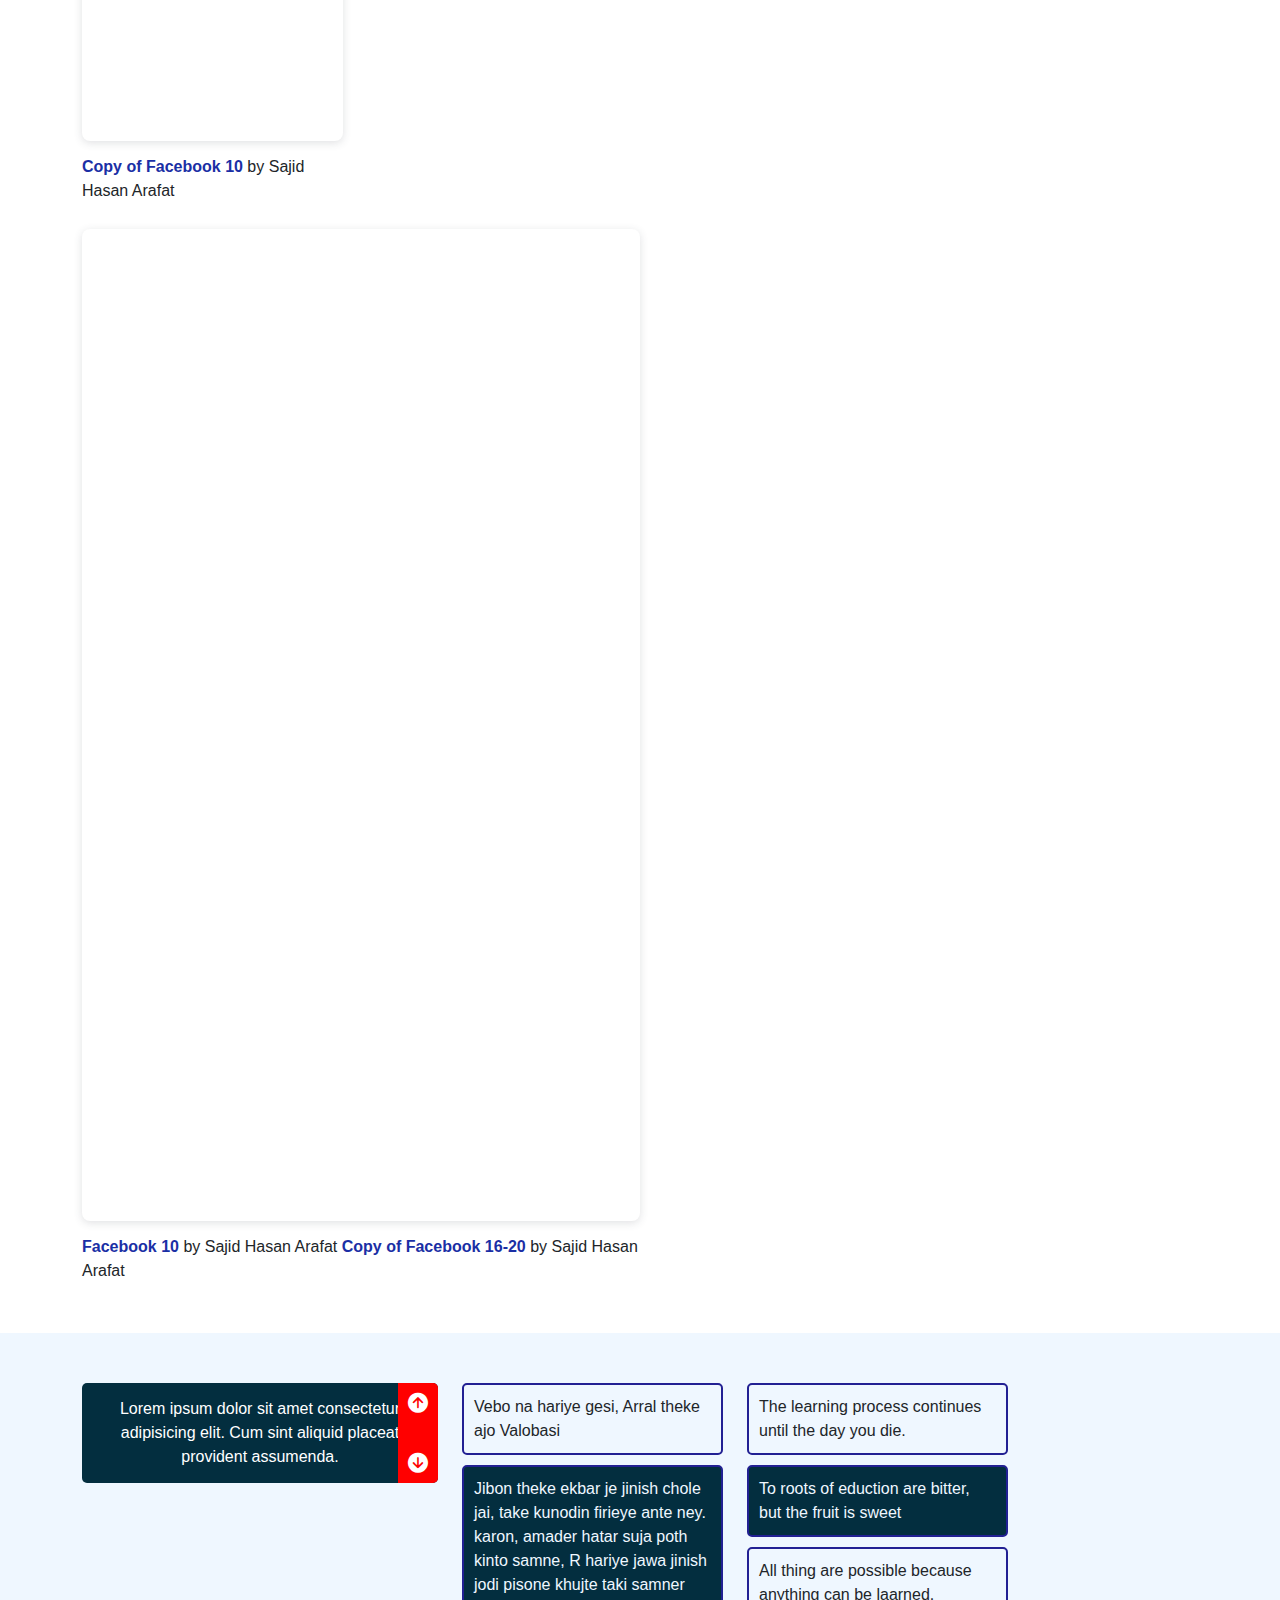
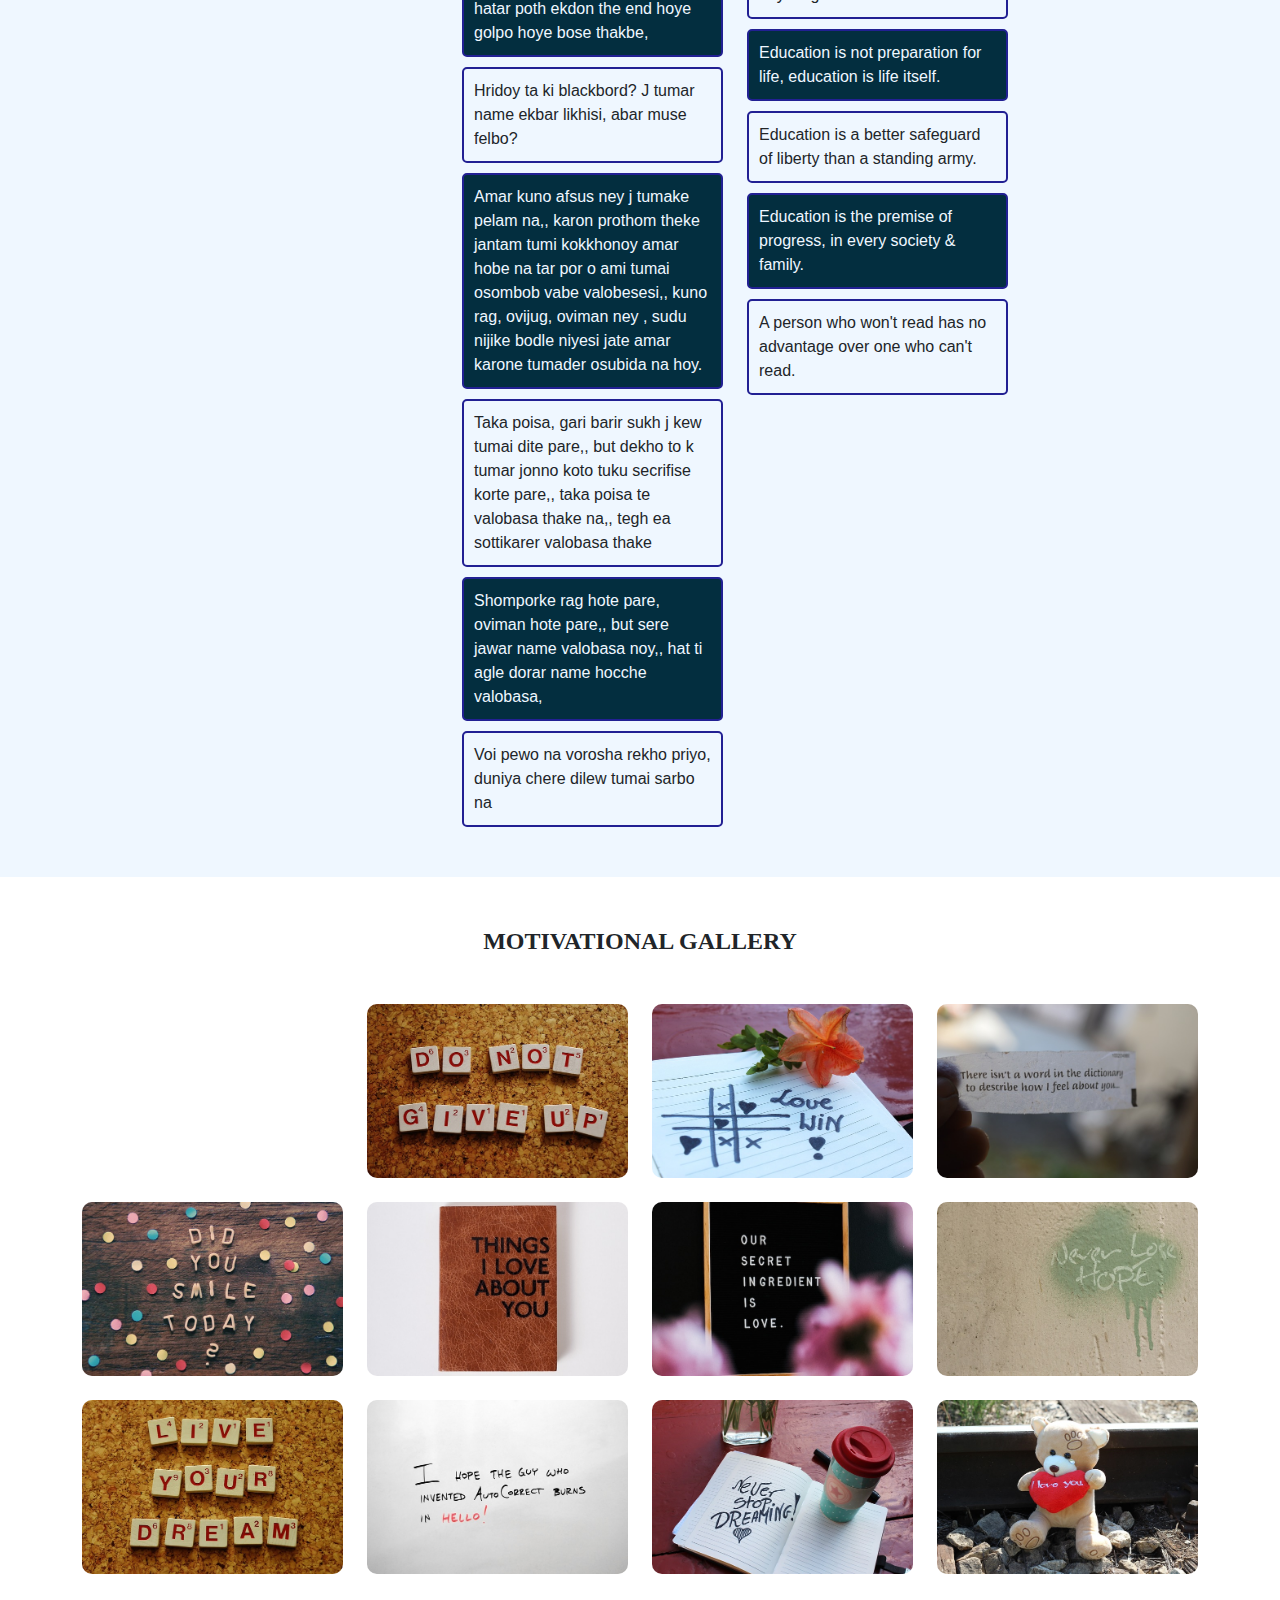
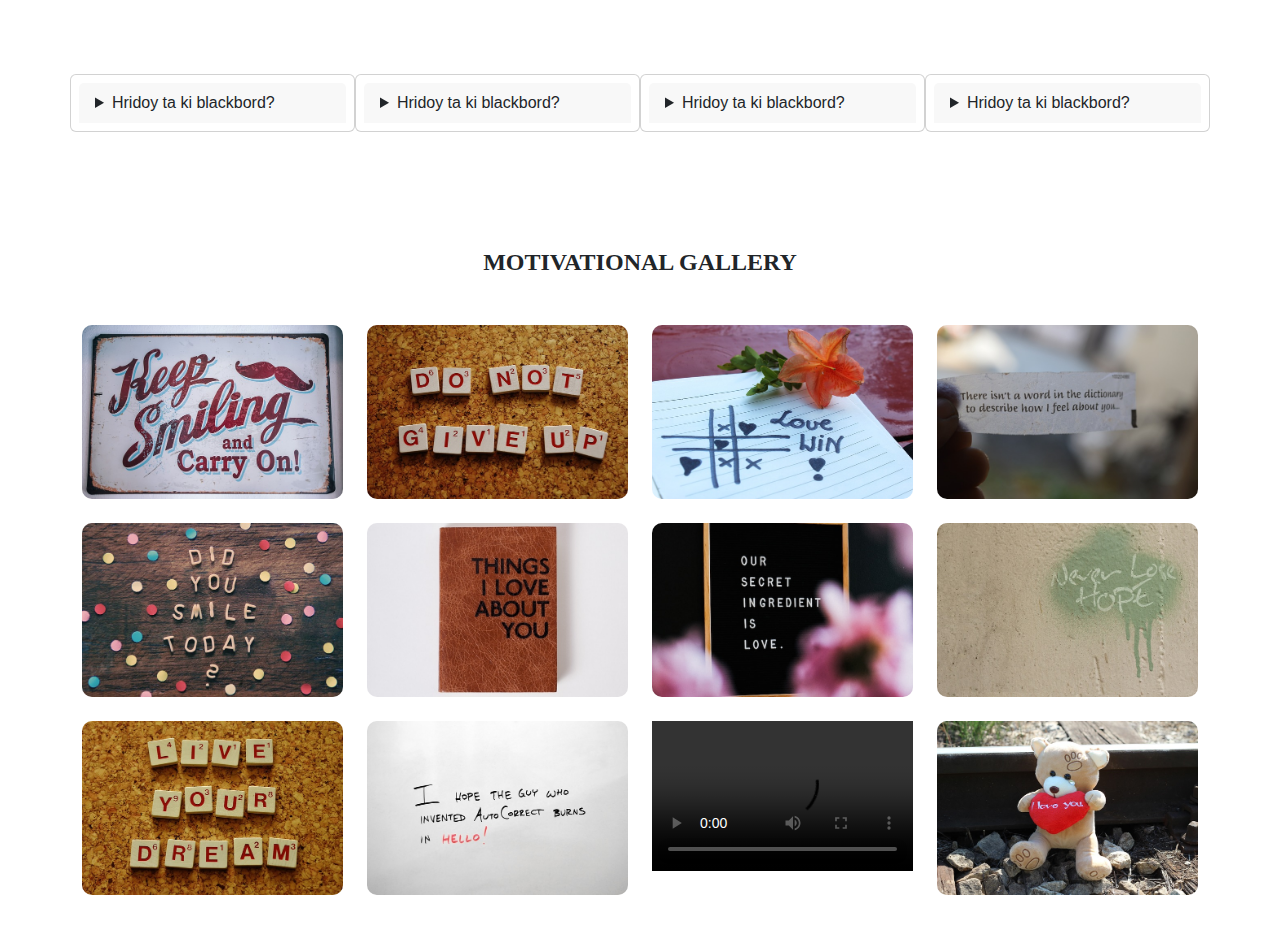
==== commit 79855c02: "Update index.html" ====
--- a/index.html
+++ b/index.html
@@ -103,9 +103,10 @@
  padding-bottom: 0; box-shadow: 0 2px 8px 0 rgba(63,69,81,0.16); margin-top: 1.6em; margin-bottom: 0.9em; overflow: hidden;
  border-radius: 8px; will-change: transform;">
   <iframe loading="lazy" style="position: absolute; width: 100%; height: 100%; top: 0; left: 0; border: none; padding: 0;margin: 0;"
-    src="https:&#x2F;&#x2F;www.canva.com&#x2F;design&#x2F;DAF-Mo19OBY&#x2F;25AILLzdVjhkdo8oIeFGlg&#x2F;watch?embed" allowfullscreen="allowfullscreen" allow="fullscreen">
+    src="https:&#x2F;&#x2F;www.canva.com&#x2F;design&#x2F;DAF-MAhinU0&#x2F;tjyqu_7NmODleq1EfUenVw&#x2F;watch?embed" allowfullscreen="allowfullscreen" allow="fullscreen">
   </iframe>
 </div>
+<a href="https:&#x2F;&#x2F;www.canva.com&#x2F;design&#x2F;DAF-MAhinU0&#x2F;tjyqu_7NmODleq1EfUenVw&#x2F;watch?utm_content=DAF-MAhinU0&amp;utm_campaign=designshare&amp;utm_medium=embeds&amp;utm_source=link" target="_blank" rel="noopener">Facebook 10</a> by Sajid Hasan Arafat
 <a href="https:&#x2F;&#x2F;www.canva.com&#x2F;design&#x2F;DAF-Mo19OBY&#x2F;25AILLzdVjhkdo8oIeFGlg&#x2F;watch?utm_content=DAF-Mo19OBY&amp;utm_campaign=designshare&amp;utm_medium=embeds&amp;utm_source=link" target="_blank" rel="noopener">Copy of Facebook 16-20</a> by Sajid Hasan Arafat
         </div>
     </div>
